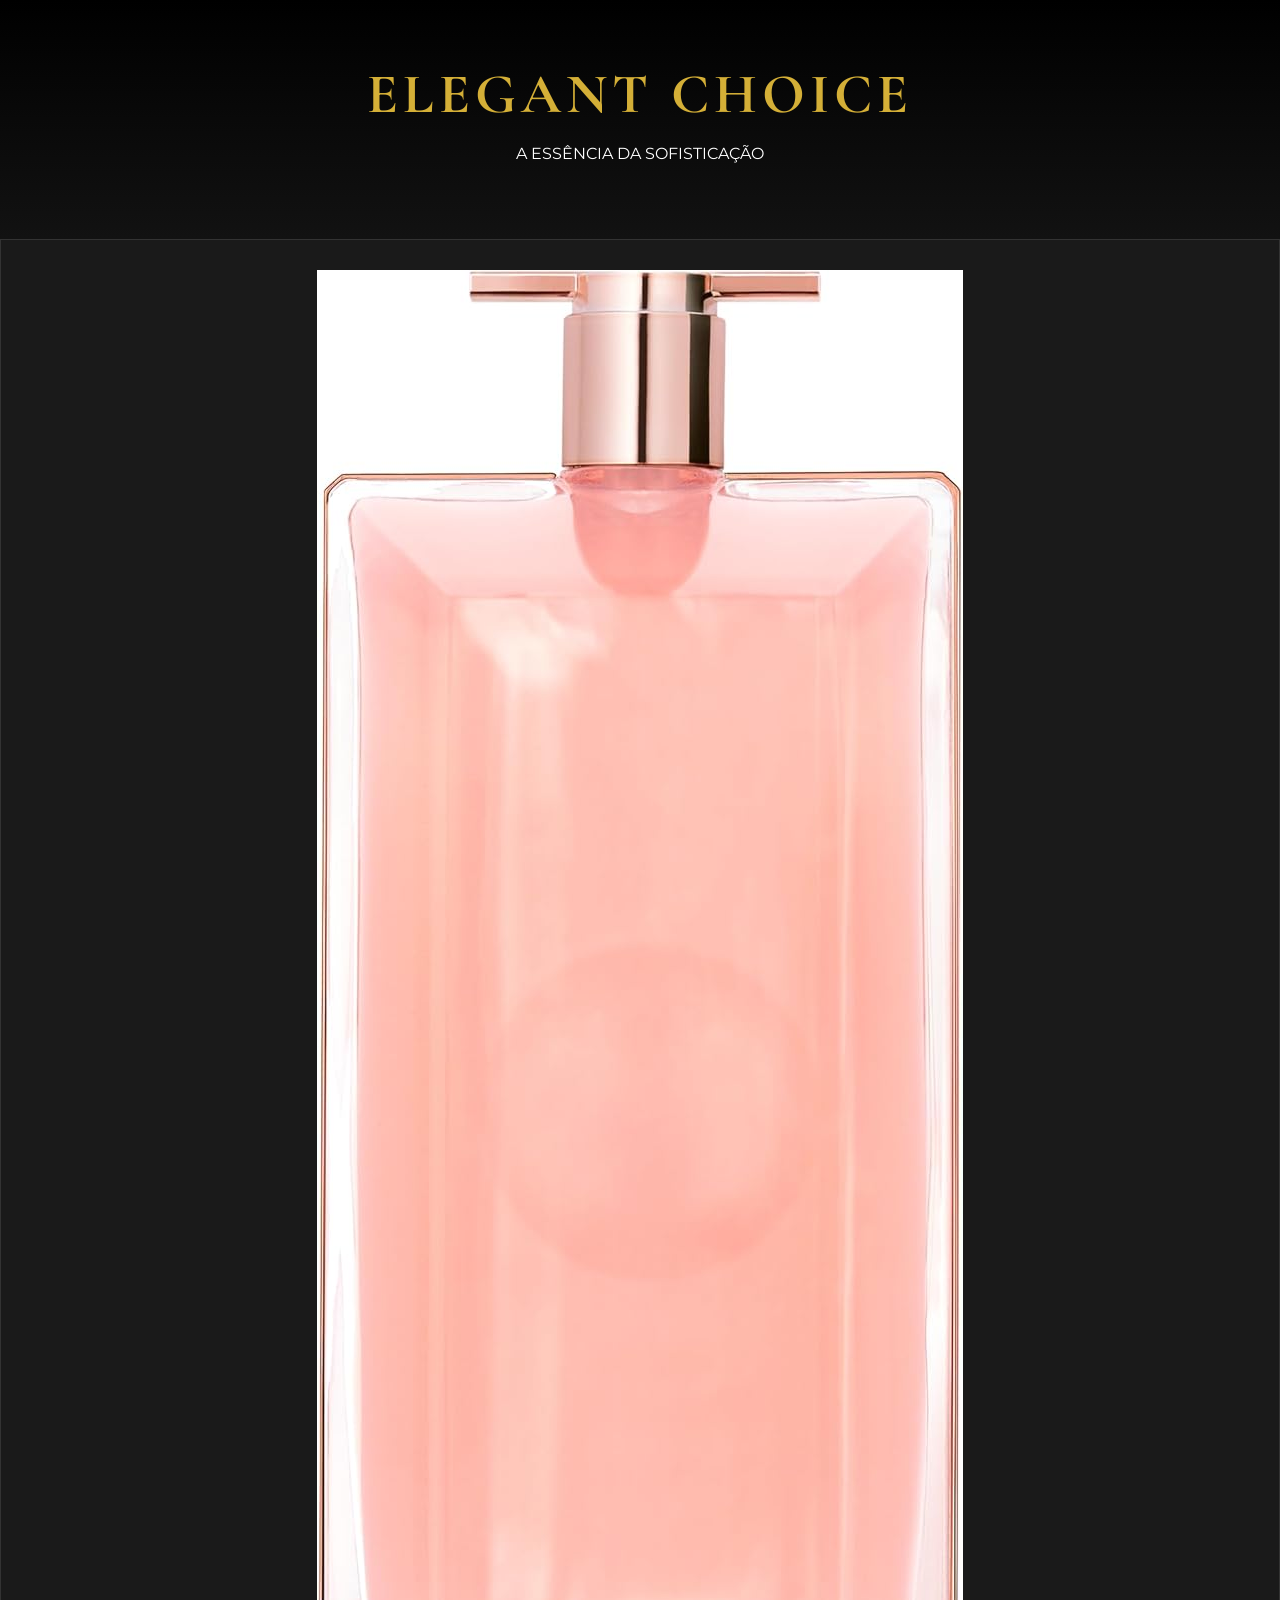
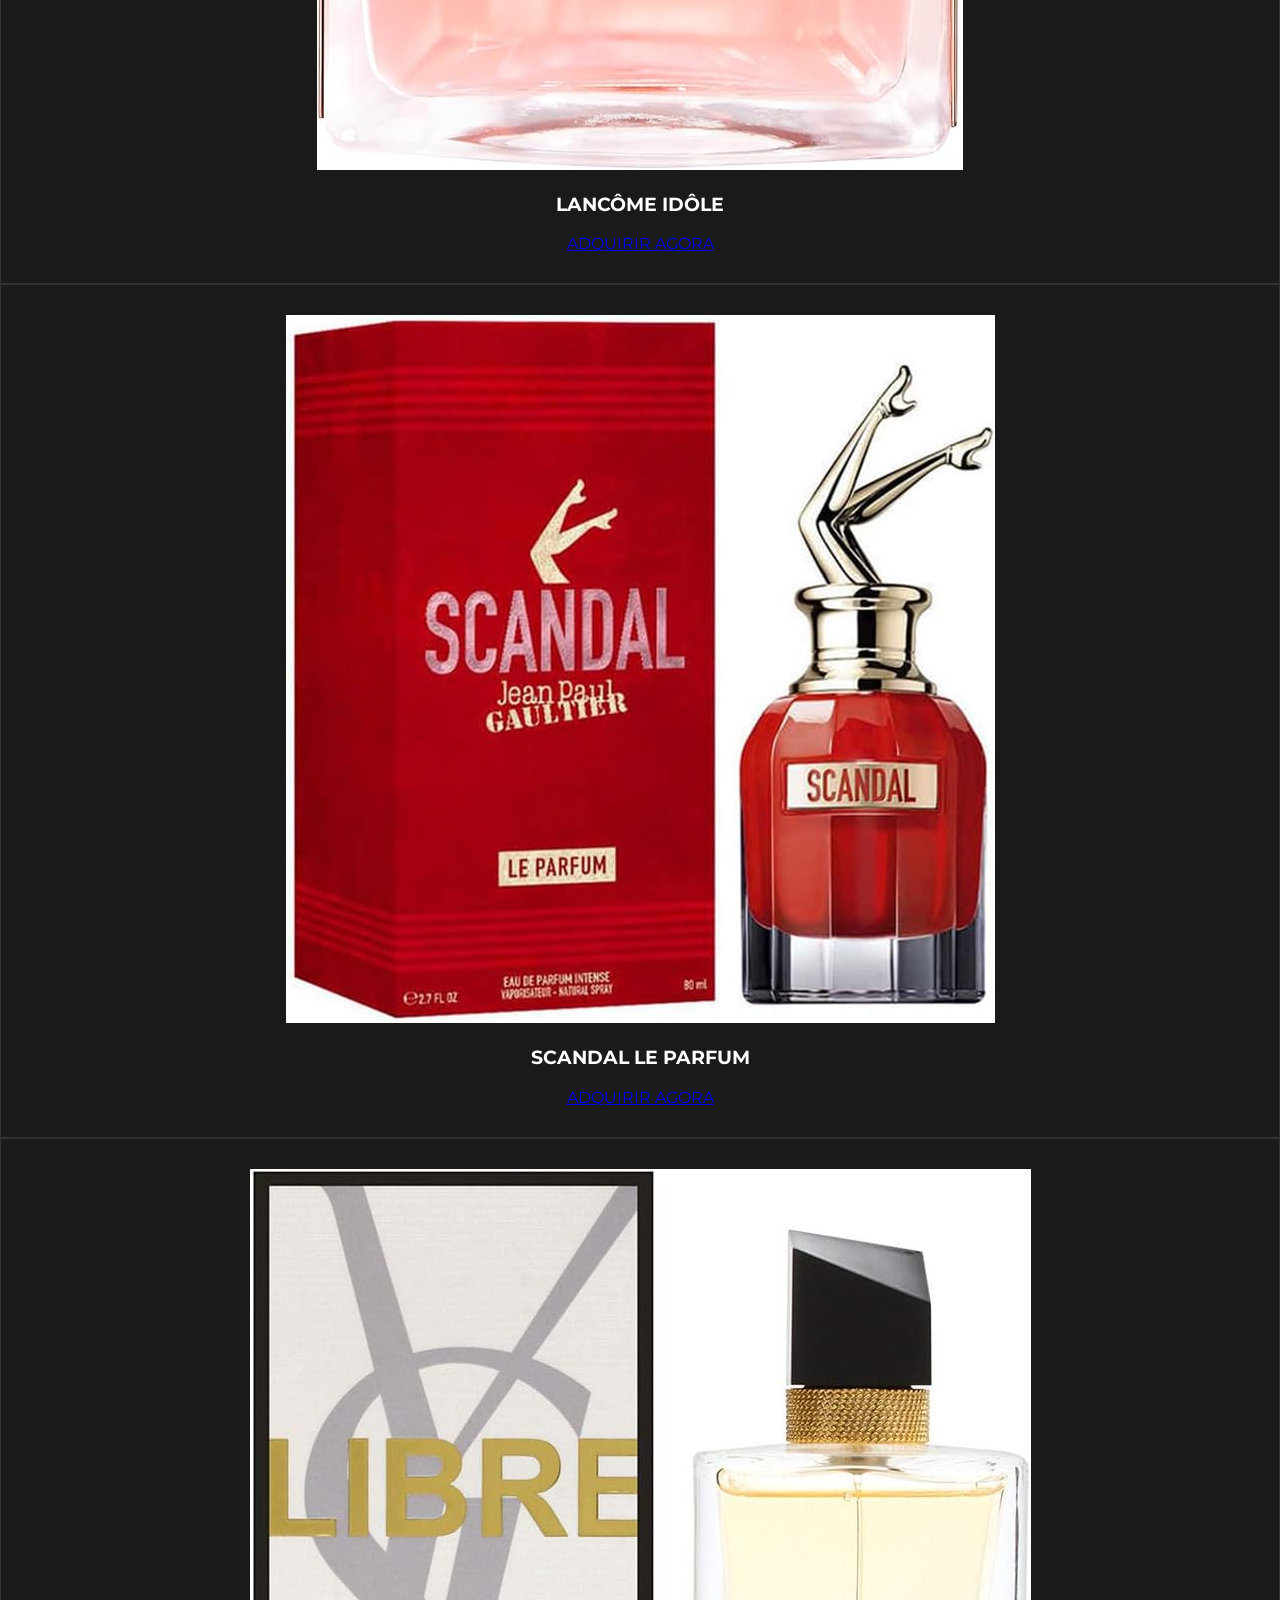
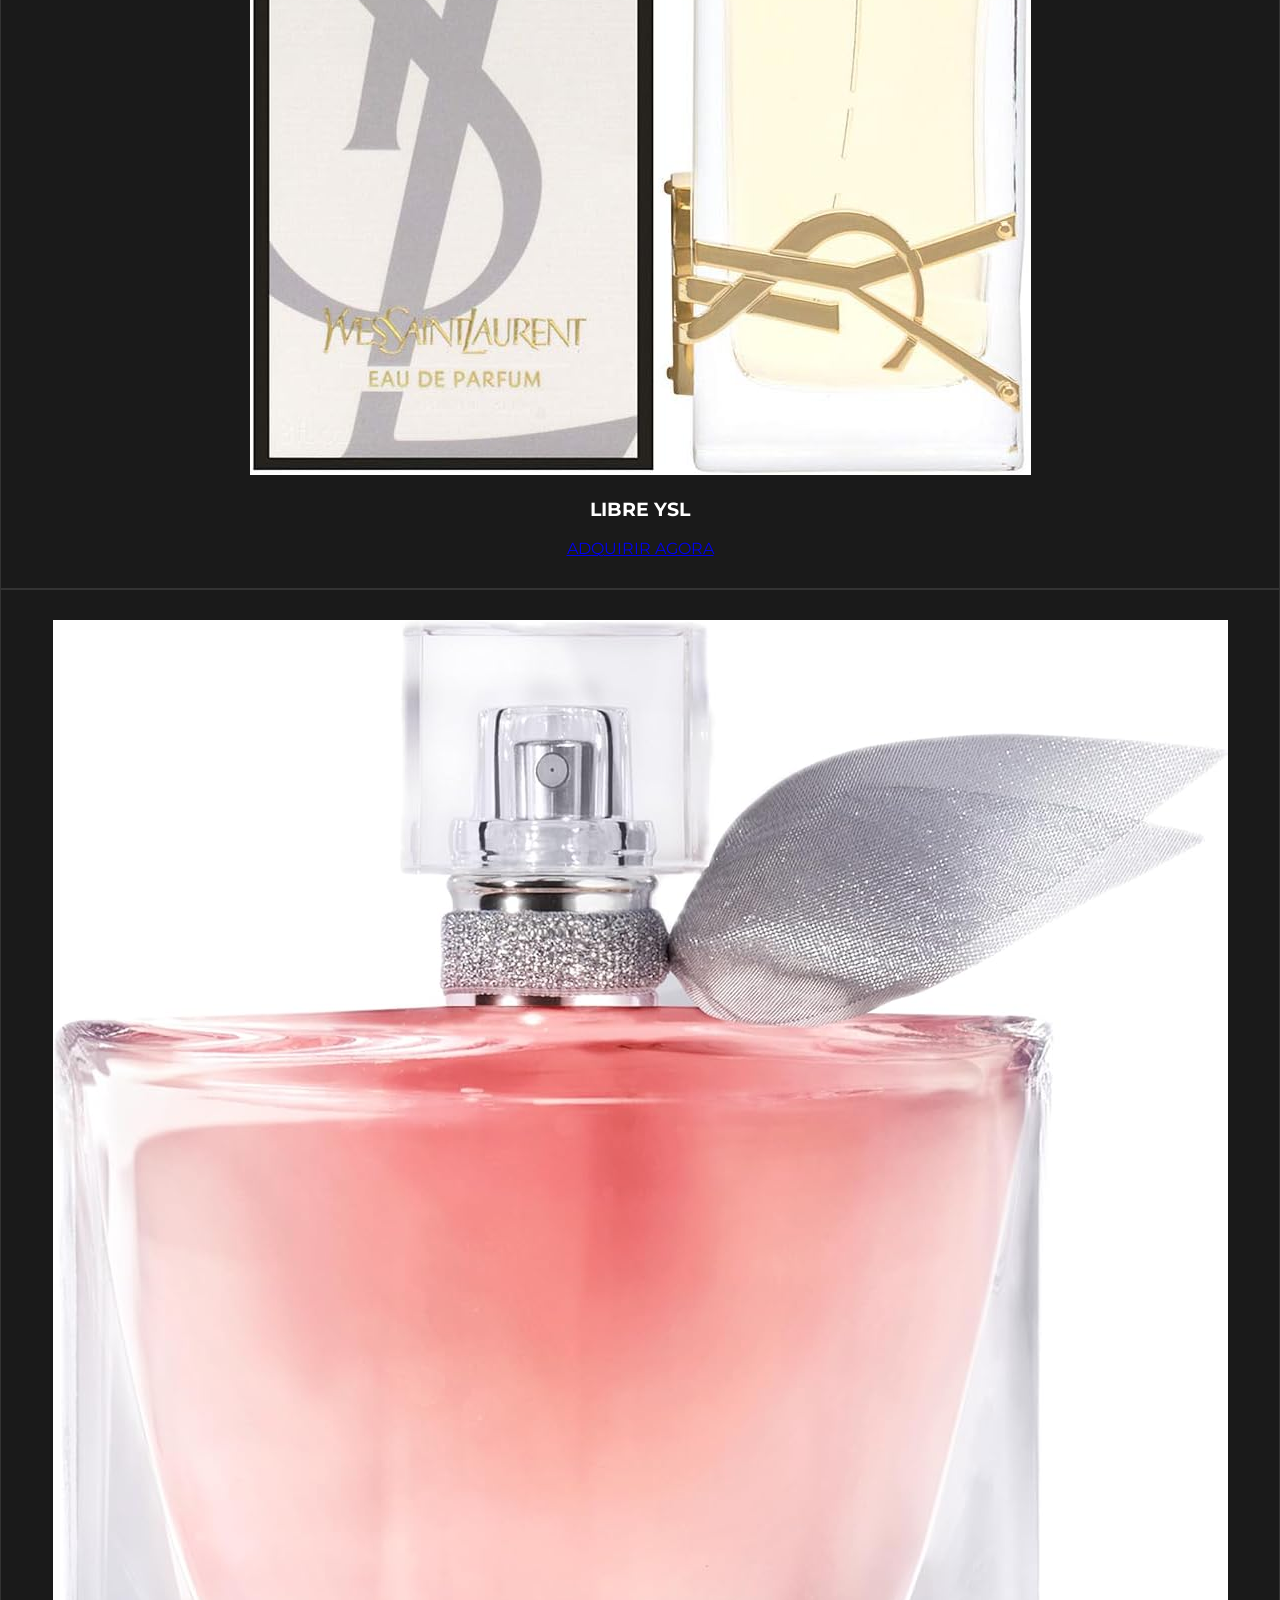
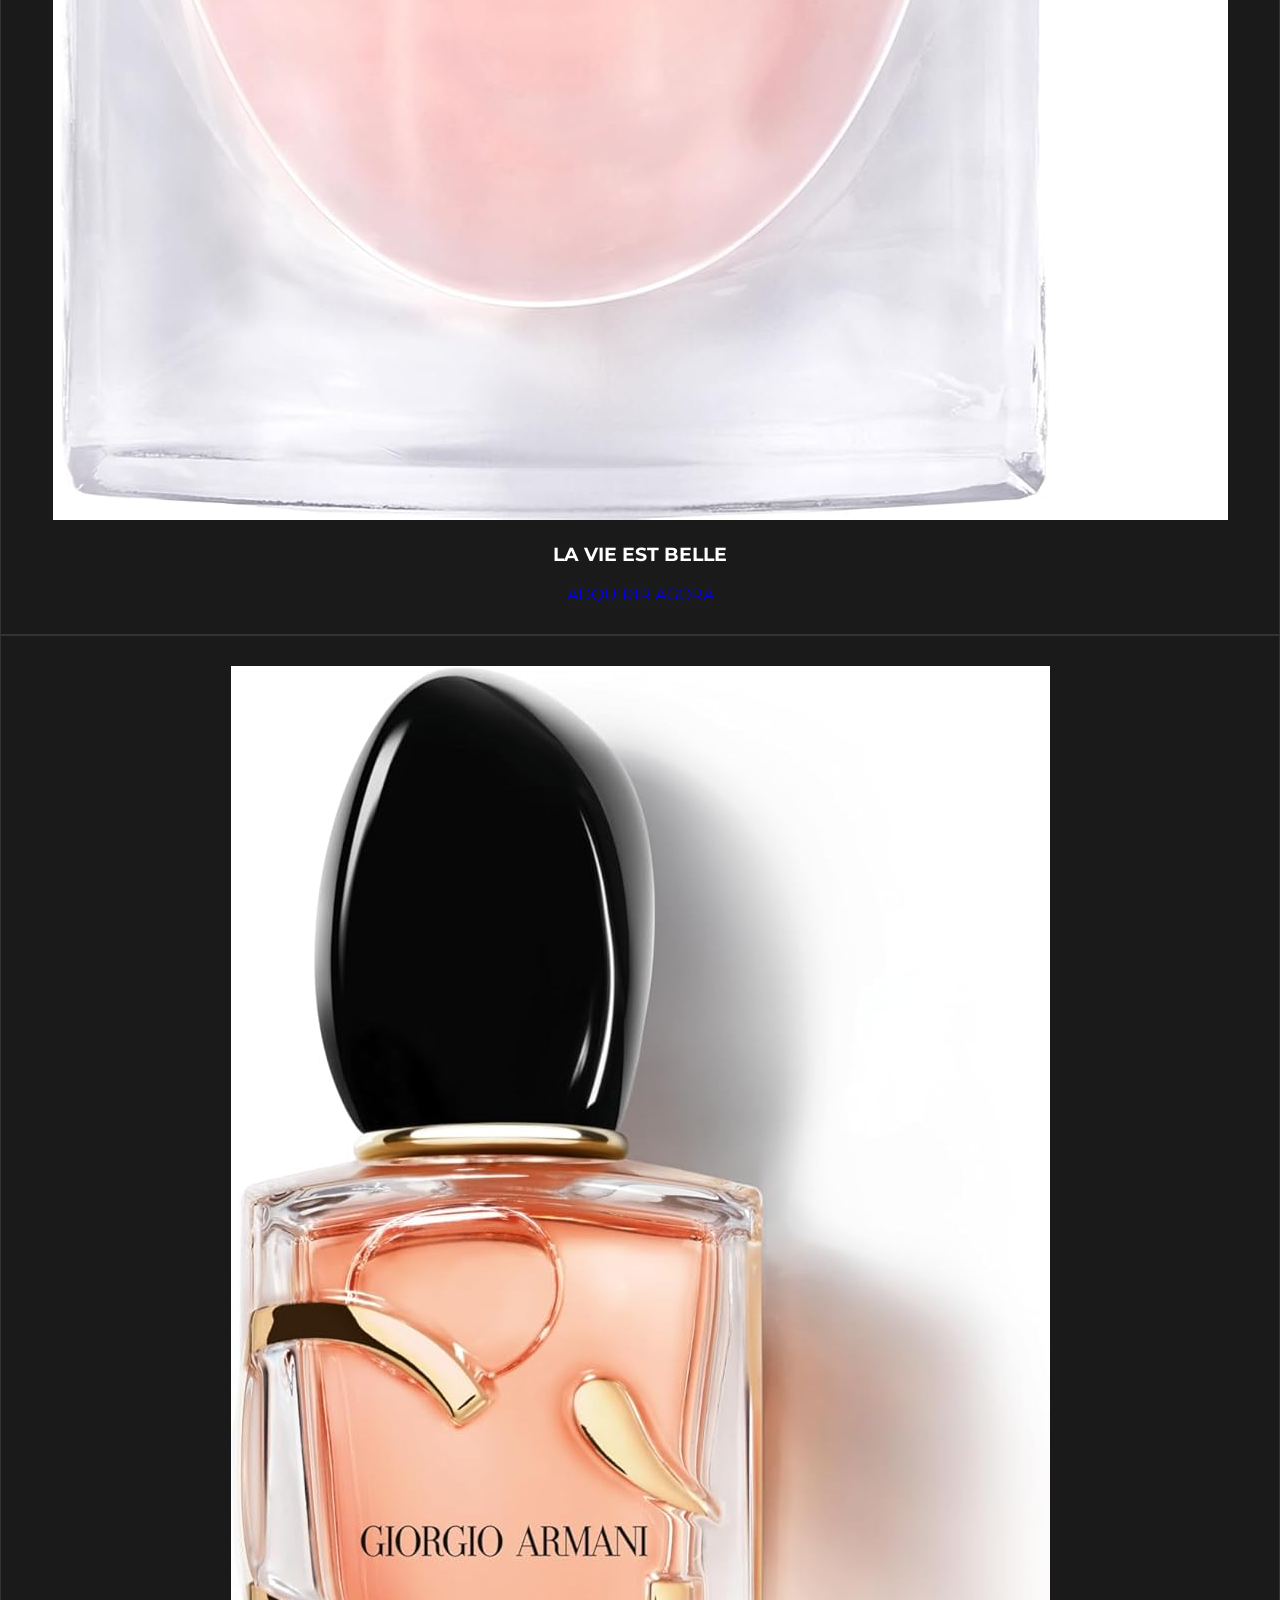
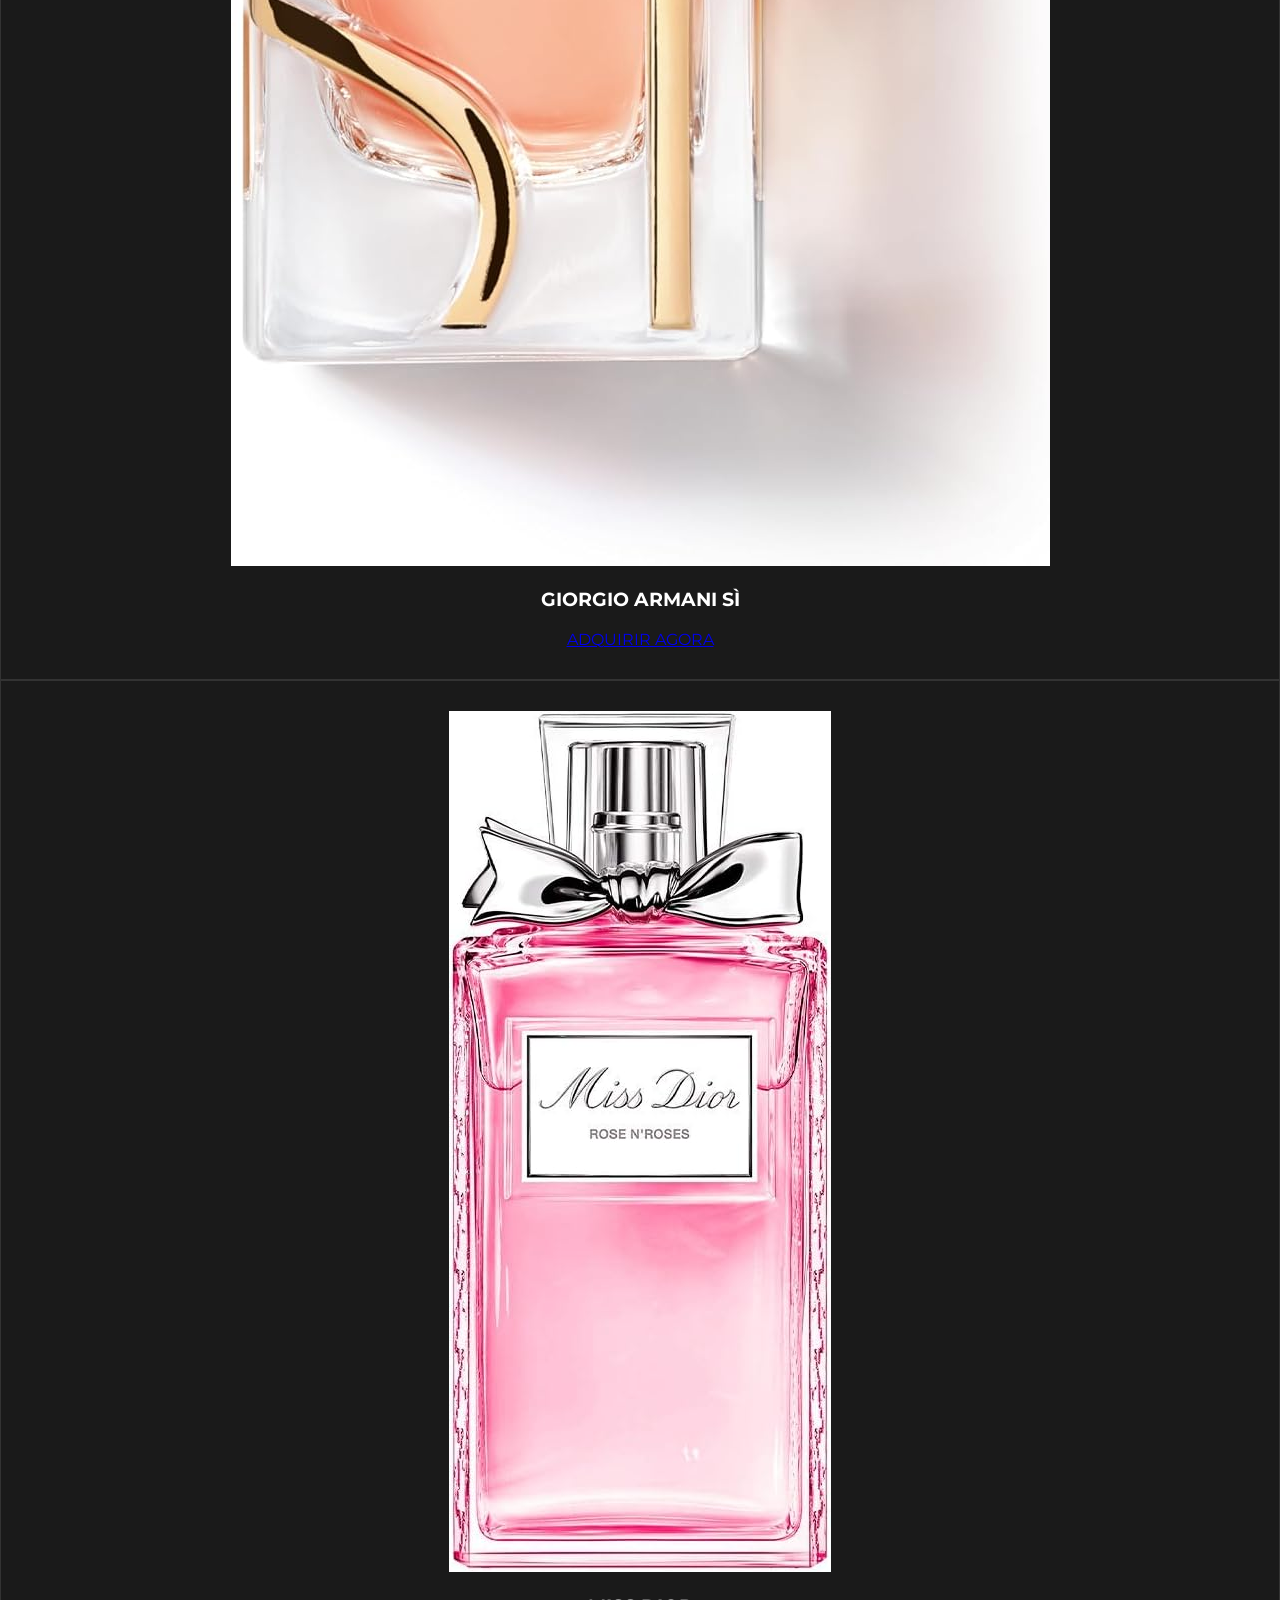
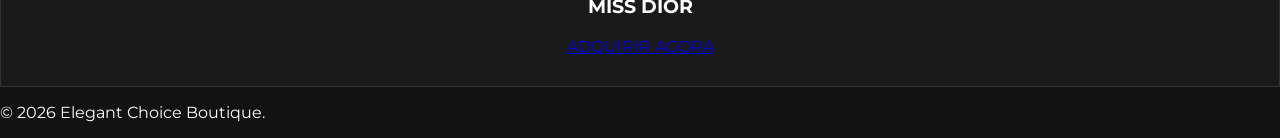
==== index.html @ afd1f3c9 "Remove product prices and update footer text" ====
<!DOCTYPE html>
<html lang="pt-br">
<head>
    <meta charset="UTF-8">
    <meta name="viewport" content="width=device-width, initial-scale=1.0">
    <title>Elegant Choice | Boutique Premium</title>
    <link rel="stylesheet" href="style.css">
    <link href="https://fonts.googleapis.com/css2?family=Cormorant+Garamond:wght@600;700&family=Montserrat:wght@300;500&display=swap" rel="stylesheet">
</head>
<body>

    <header class="header">
        <h1>ELEGANT CHOICE</h1>
        <div class="gold-line"></div>
        <p class="subtitle">A ESSÊNCIA DA SOFISTICAÇÃO</p>
    </header>

    <main class="showcase">
        <div class="product-card">
            <img src="img/idole.png" alt="Lancôme Idôle">
            <h3>LANCÔME IDÔLE</h3>
            <a href="https://amzn.to/4aGzW7K" target="_blank" class="luxury-btn">ADQUIRIR AGORA</a>
        </div>

        <div class="product-card">
            <img src="img/scandal.png" alt="Scandal">
            <h3>SCANDAL LE PARFUM</h3>
            <a href="https://amzn.to/4r0dNGf" target="_blank" class="luxury-btn">ADQUIRIR AGORA</a>
        </div>

        <div class="product-card">
            <img src="img/libre.jpg" alt="Libre YSL">
            <h3>LIBRE YSL</h3>
            <a href="https://amzn.to/3OFB17f" target="_blank" class="luxury-btn">ADQUIRIR AGORA</a>
        </div>

        <div class="product-card">
            <img src="img/la-vie.png" alt="La Vie Est Belle">
            <h3>LA VIE EST BELLE</h3>
            <a href="https://amzn.to/44fGv6W" target="_blank" class="luxury-btn">ADQUIRIR AGORA</a>
        </div>

        <div class="product-card">
            <img src="img/si-intense.png" alt="Si Intense">
            <h3>GIORGIO ARMANI SÌ</h3>
            <a href="https://amzn.to/3UEPqC9" target="_blank" class="luxury-btn">ADQUIRIR AGORA</a>
        </div>

        <div class="product-card">
            <img src="img/miss-dior.png" alt="Miss Dior">
            <h3>MISS DIOR</h3>
            <a href="https://amzn.to/3W9I6fA" target="_blank" class="luxury-btn">ADQUIRIR AGORA</a>
        </div>
    </main>

    <footer class="footer">
        <p>&copy; 2026 Elegant Choice Boutique.</p>
    </footer>

</body>
</html>
---- style.css ----
:root {
    --gold: #D4AF37;
    --black-matte: #121212;
    --dark-gray: #1a1a1a;
}

body {
    background-color: var(--black-matte);
    color: white;
    font-family: 'Montserrat', sans-serif;
    margin: 0;
}

.header {
    text-align: center;
    padding: 60px 20px;
    background: linear-gradient(to bottom, #000, var(--black-matte));
}

h1 {
    font-family: 'Cormorant Garamond', serif;
    font-size: 3.5rem;
    color: var(--gold);
    letter-spacing: 5px;
    margin: 0;
}

.divider-line {
    width: 100px;
    height: 2px;
    background-color: var(--gold);
    margin: 20px auto;
}

.grid-container {
    display: grid;
    grid-template-columns: repeat(auto-fit, minmax(300px, 1fr));
    gap: 30px;
    padding: 40px;
    max-width: 1200px;
    margin: auto;
}

.product-card {
    background-color: var(--dark-gray);
    border: 1px solid #333;
    padding: 30px;
    text-align: center;
    transition: transform 0.3s;
}

.product-card:hover {
    border-color: var(--gold);
    transform: translateY(-10px);
}

.product-image {
    max-width: 200px;
    height: auto;
    margin-bottom: 20px;
}

.btn-luxury {
    display: inline-block;
    padding: 12px 30px;
    border: 1px solid var(--gold);
    color: var(--gold);
    text-decoration: none;
    font-weight: bold;
    margin-top: 20px;
}

.btn-luxury:hover {
    background-color: var(--gold);
    color: black;
}
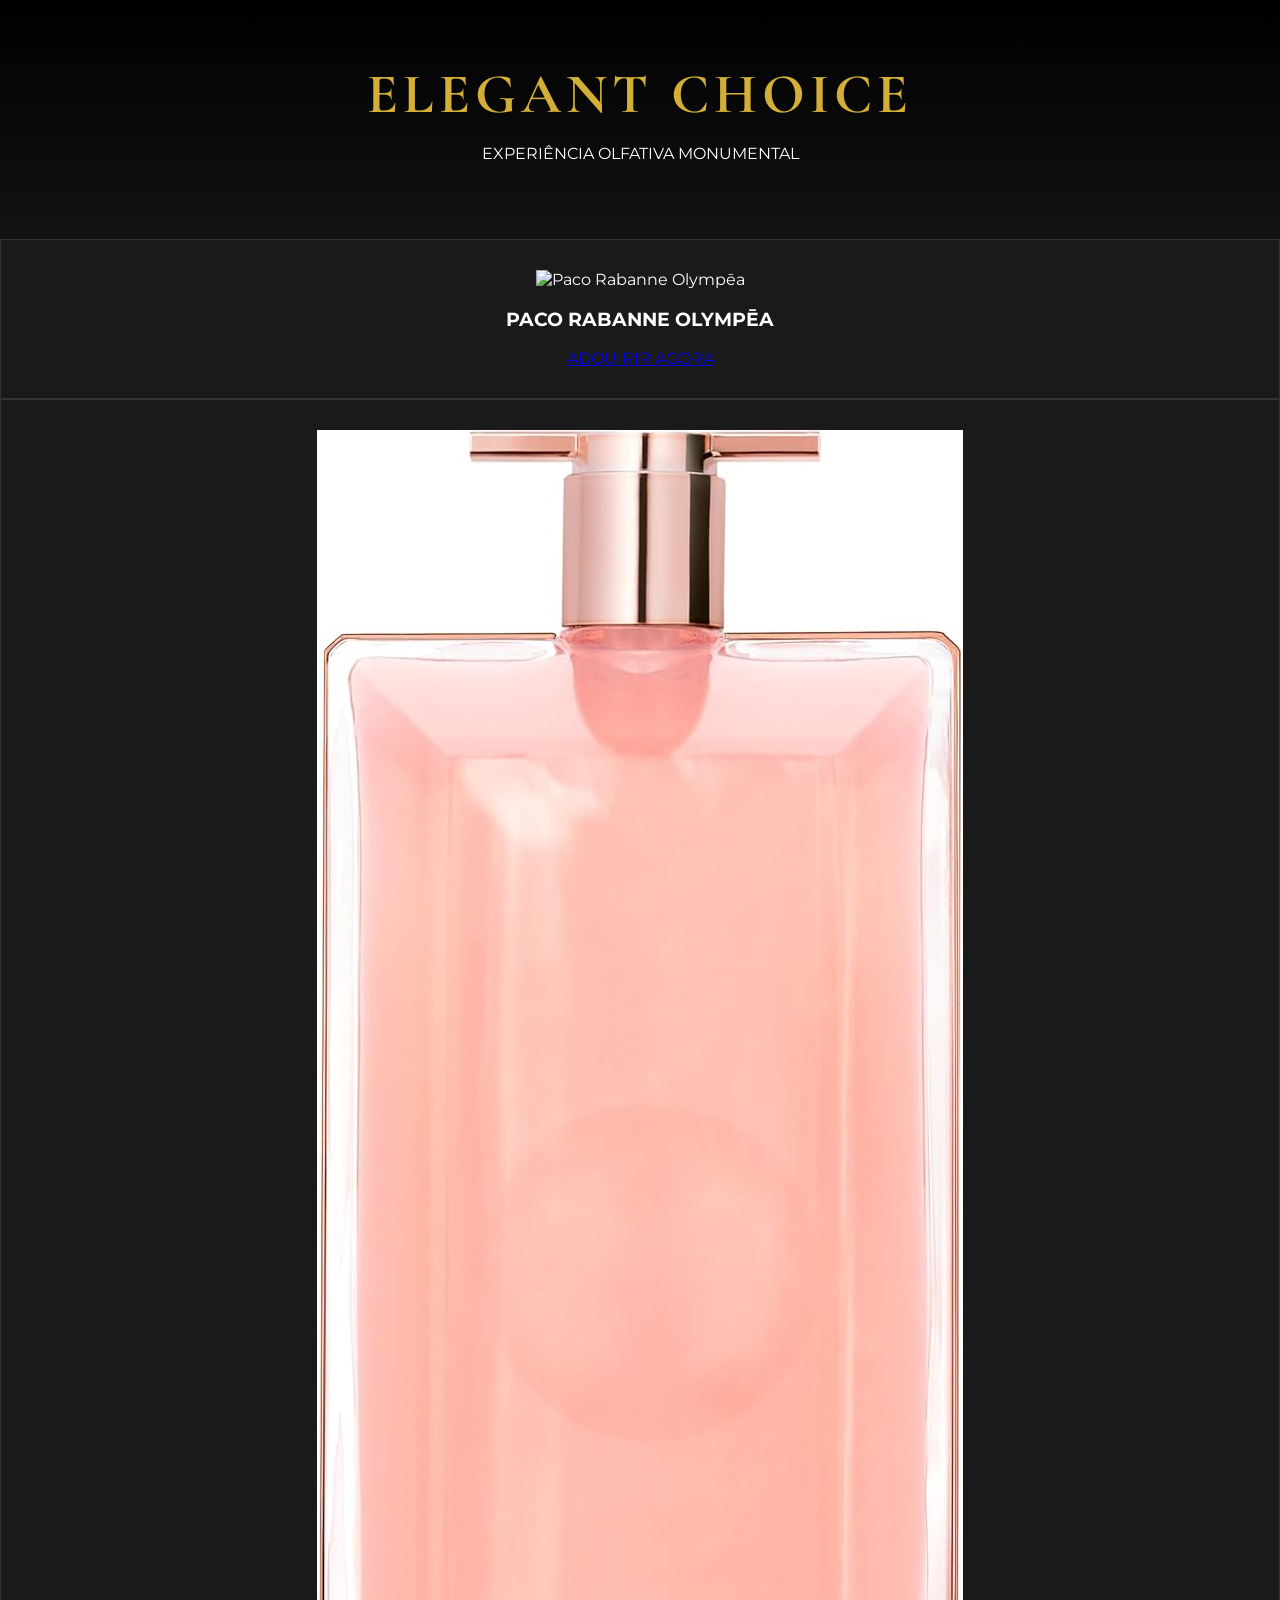
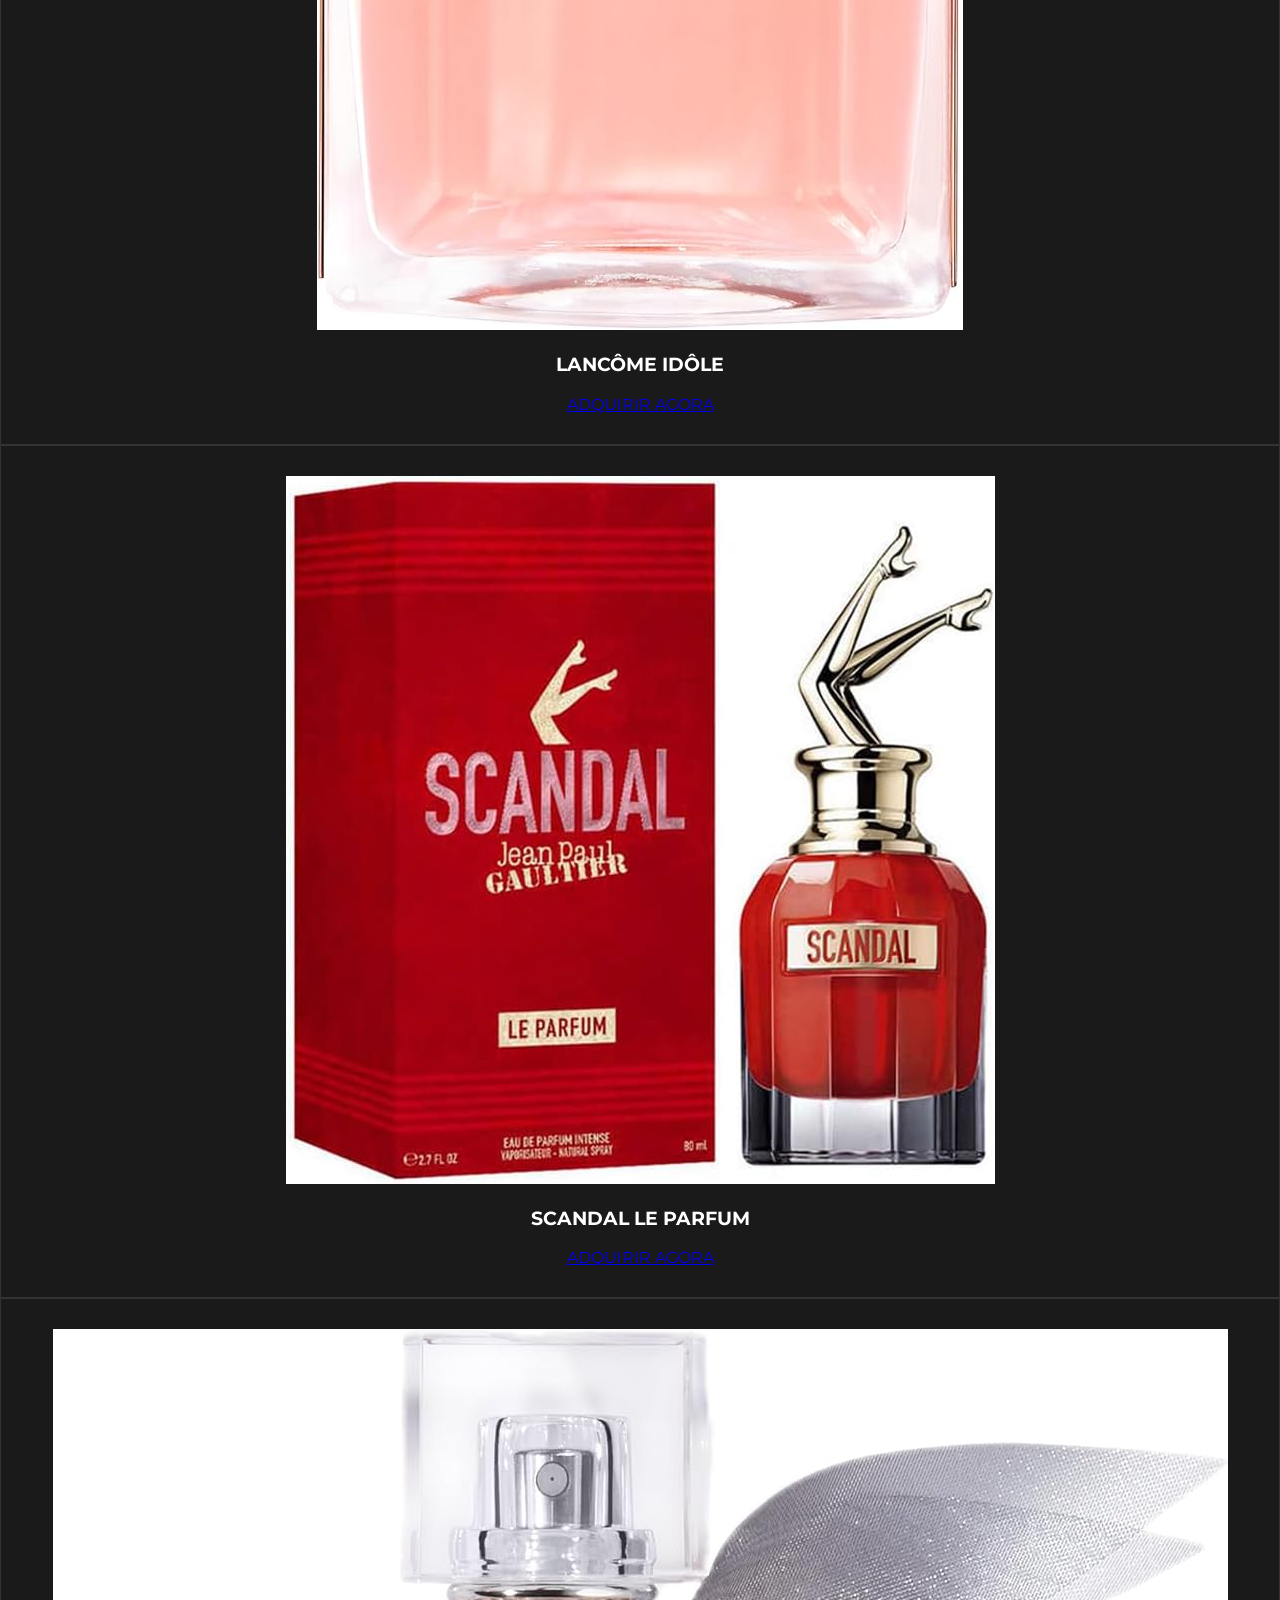
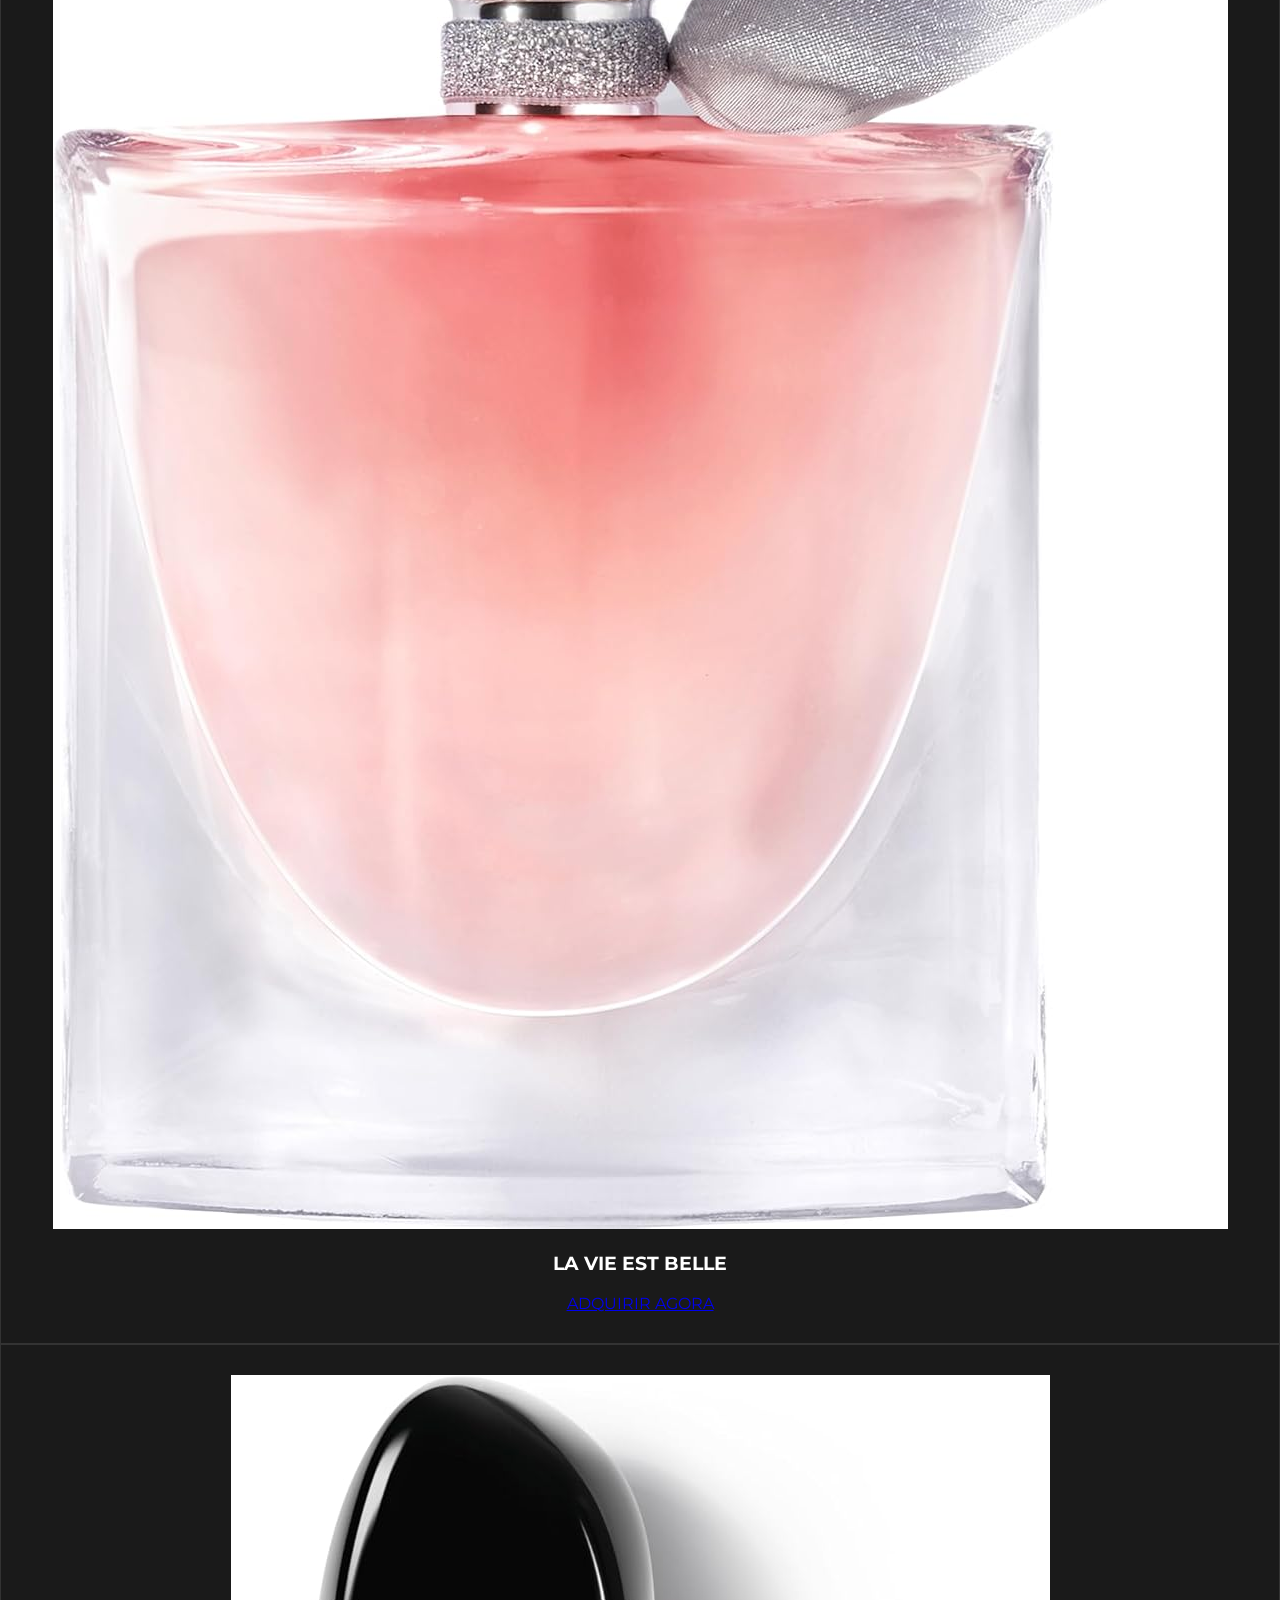
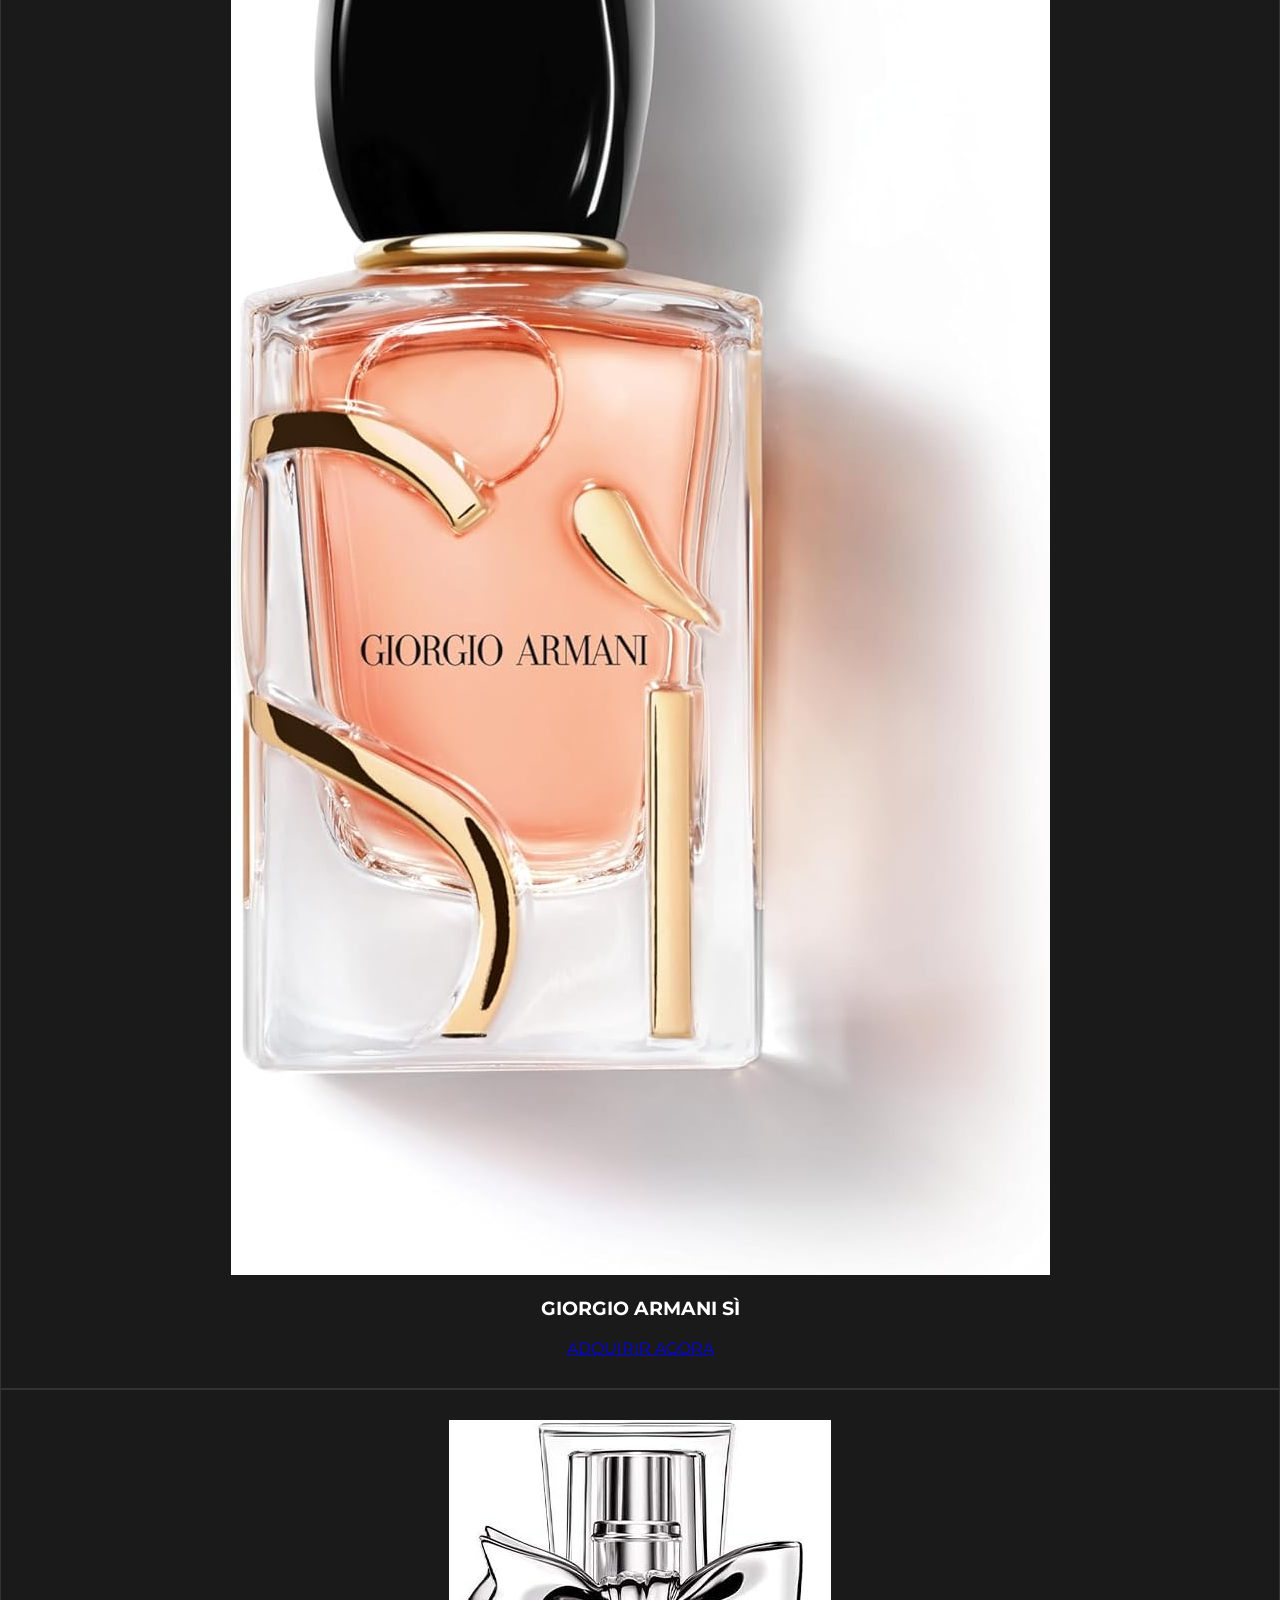
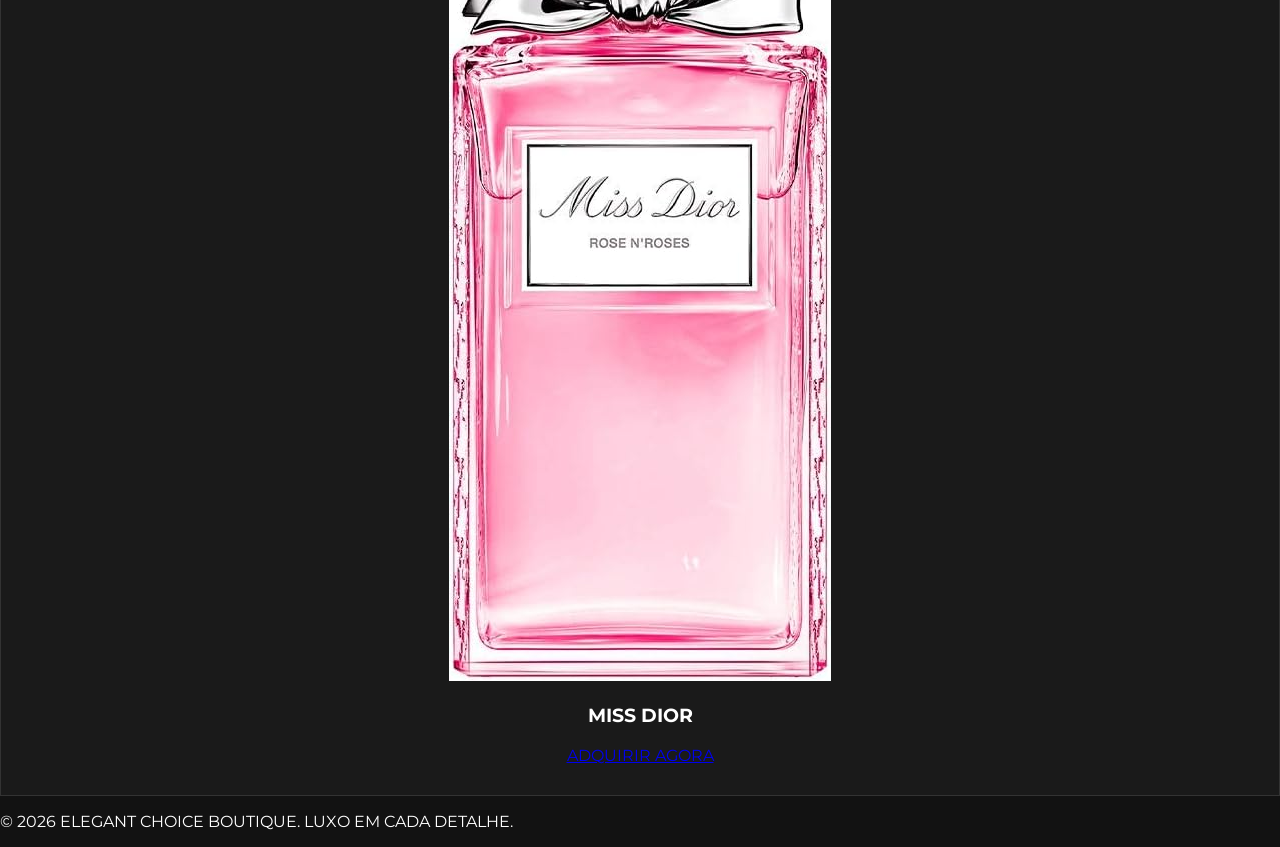
==== commit 3edb3c7d: "Update text and font link in index.html" ====
--- a/index.html
+++ b/index.html
@@ -5,56 +5,56 @@
     <meta name="viewport" content="width=device-width, initial-scale=1.0">
     <title>Elegant Choice | Boutique Premium</title>
     <link rel="stylesheet" href="style.css">
-    <link href="https://fonts.googleapis.com/css2?family=Cormorant+Garamond:wght@600;700&family=Montserrat:wght@300;500&display=swap" rel="stylesheet">
+    <link href="https://fonts.googleapis.com/css2?family=Cormorant+Garamond:wght@600;700&family=Montserrat:wght@300;500;700&display=swap" rel="stylesheet">
 </head>
 <body>
 
     <header class="header">
         <h1>ELEGANT CHOICE</h1>
         <div class="gold-line"></div>
-        <p class="subtitle">A ESSÊNCIA DA SOFISTICAÇÃO</p>
+        <p class="subtitle">EXPERIÊNCIA OLFATIVA MONUMENTAL</p>
     </header>
 
     <main class="showcase">
         <div class="product-card">
+            <img src="img/olympea.png" alt="Paco Rabanne Olympēa">
+            <h3>PACO RABANNE OLYMPĒA</h3>
+            <a href="https://amzn.to/46x2M87" target="_blank" class="luxury-btn">ADQUIRIR AGORA</a>
+        </div>
+
+        <div class="product-card">
             <img src="img/idole.png" alt="Lancôme Idôle">
             <h3>LANCÔME IDÔLE</h3>
-            <a href="https://amzn.to/4aGzW7K" target="_blank" class="luxury-btn">ADQUIRIR AGORA</a>
+            <a href="https://www.amazon.com.br/dp/B07V2B29N8" target="_blank" class="luxury-btn">ADQUIRIR AGORA</a>
         </div>
 
         <div class="product-card">
             <img src="img/scandal.png" alt="Scandal">
             <h3>SCANDAL LE PARFUM</h3>
-            <a href="https://amzn.to/4r0dNGf" target="_blank" class="luxury-btn">ADQUIRIR AGORA</a>
-        </div>
-
-        <div class="product-card">
-            <img src="img/libre.jpg" alt="Libre YSL">
-            <h3>LIBRE YSL</h3>
-            <a href="https://amzn.to/3OFB17f" target="_blank" class="luxury-btn">ADQUIRIR AGORA</a>
+            <a href="https://www.amazon.com.br/dp/B09C5R8F3H" target="_blank" class="luxury-btn">ADQUIRIR AGORA</a>
         </div>
 
         <div class="product-card">
             <img src="img/la-vie.png" alt="La Vie Est Belle">
             <h3>LA VIE EST BELLE</h3>
-            <a href="https://amzn.to/44fGv6W" target="_blank" class="luxury-btn">ADQUIRIR AGORA</a>
+            <a href="https://www.amazon.com.br/dp/B009L72I9U" target="_blank" class="luxury-btn">ADQUIRIR AGORA</a>
         </div>
 
         <div class="product-card">
             <img src="img/si-intense.png" alt="Si Intense">
             <h3>GIORGIO ARMANI SÌ</h3>
-            <a href="https://amzn.to/3UEPqC9" target="_blank" class="luxury-btn">ADQUIRIR AGORA</a>
+            <a href="https://www.amazon.com.br/dp/B08VJCZ8V9" target="_blank" class="luxury-btn">ADQUIRIR AGORA</a>
         </div>
 
         <div class="product-card">
             <img src="img/miss-dior.png" alt="Miss Dior">
             <h3>MISS DIOR</h3>
-            <a href="https://amzn.to/3W9I6fA" target="_blank" class="luxury-btn">ADQUIRIR AGORA</a>
+            <a href="https://www.amazon.com.br/dp/B09C2M57Y9" target="_blank" class="luxury-btn">ADQUIRIR AGORA</a>
         </div>
     </main>
 
     <footer class="footer">
-        <p>&copy; 2026 Elegant Choice Boutique.</p>
+        <p>&copy; 2026 ELEGANT CHOICE BOUTIQUE. LUXO EM CADA DETALHE.</p>
     </footer>
 
 </body>
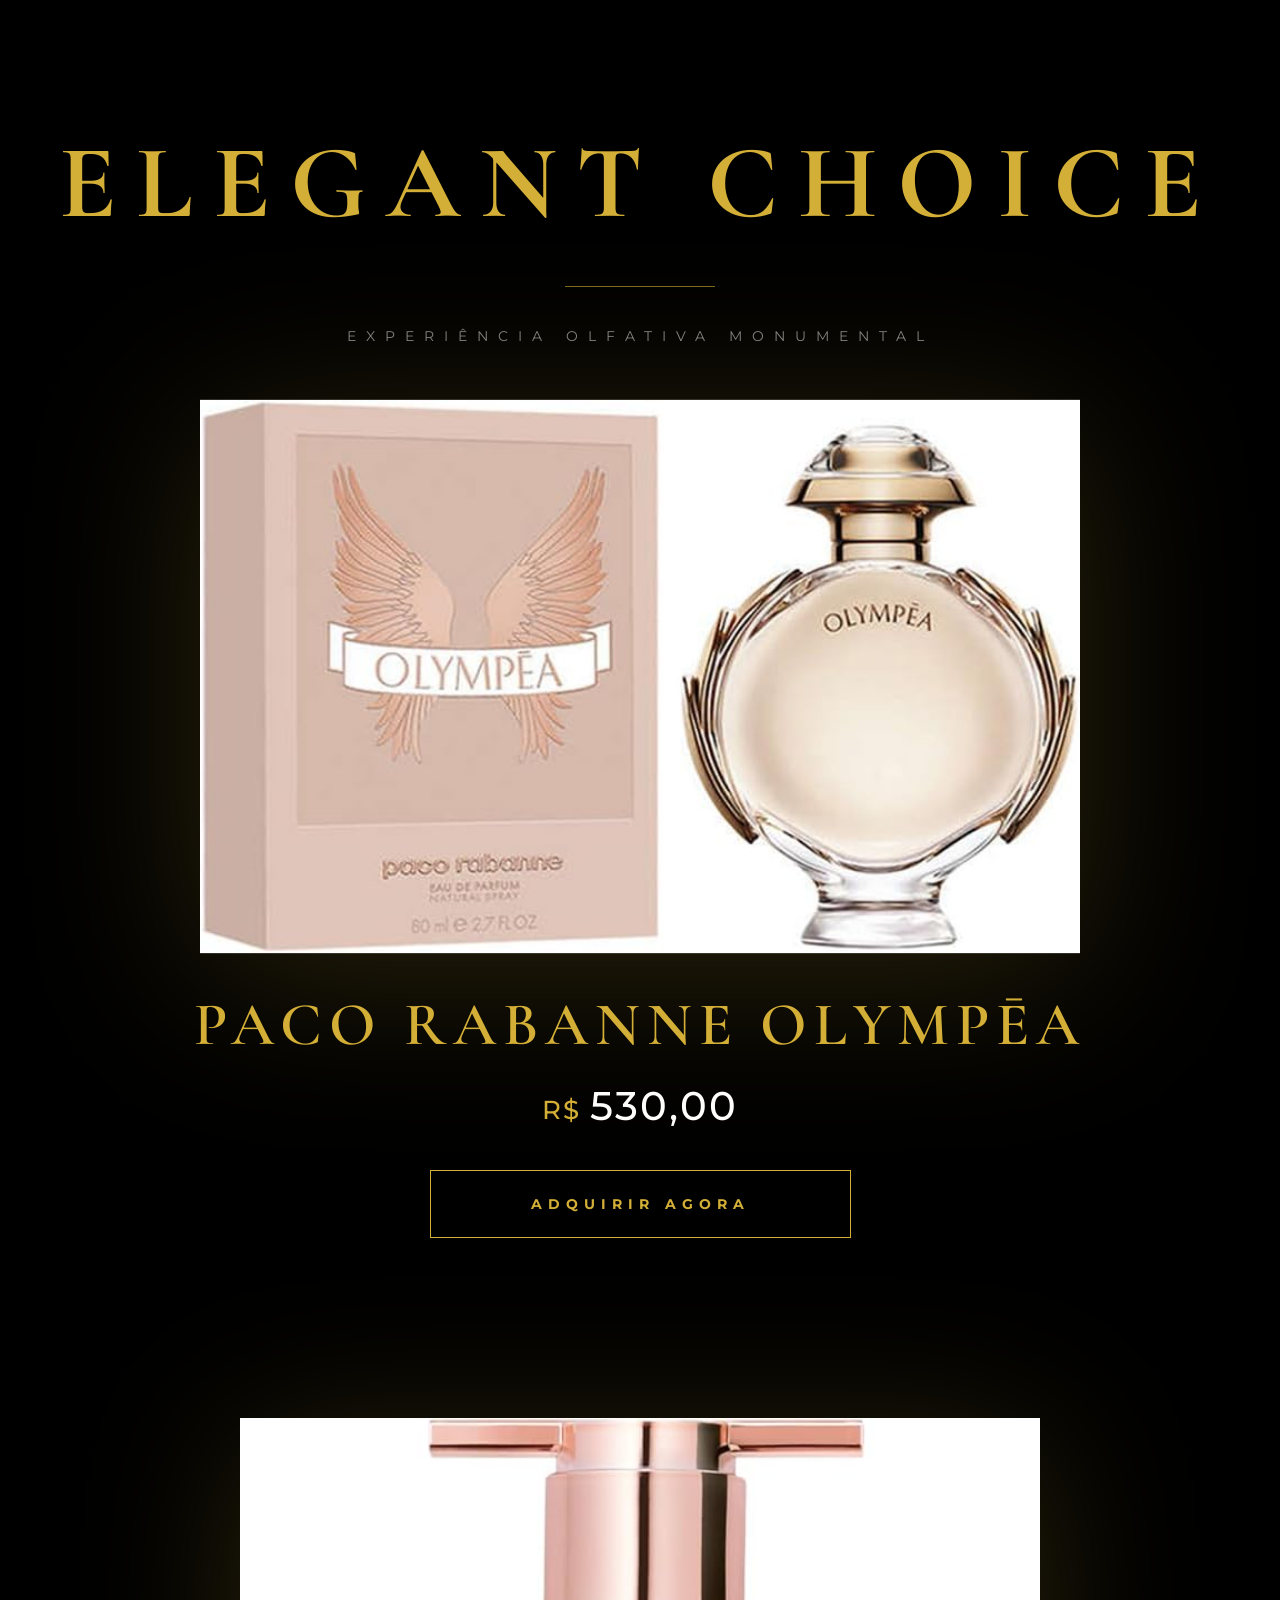
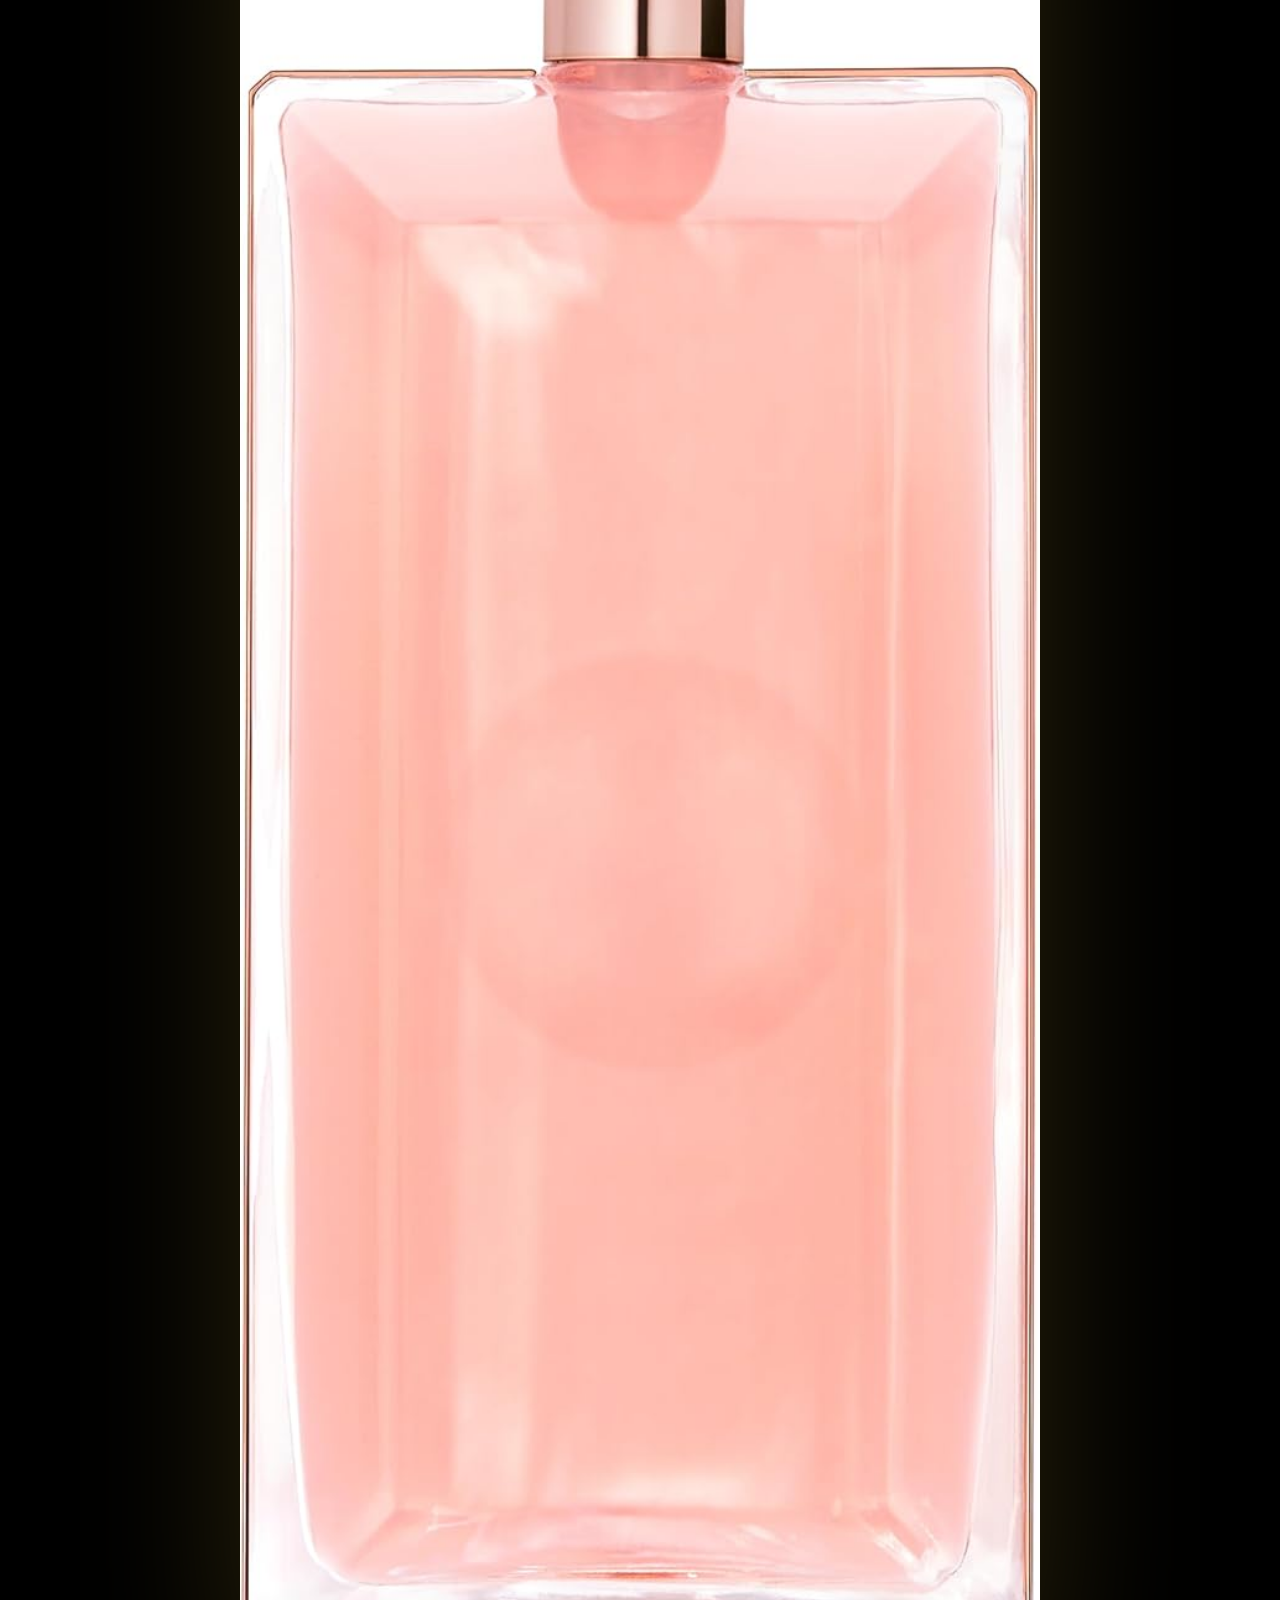
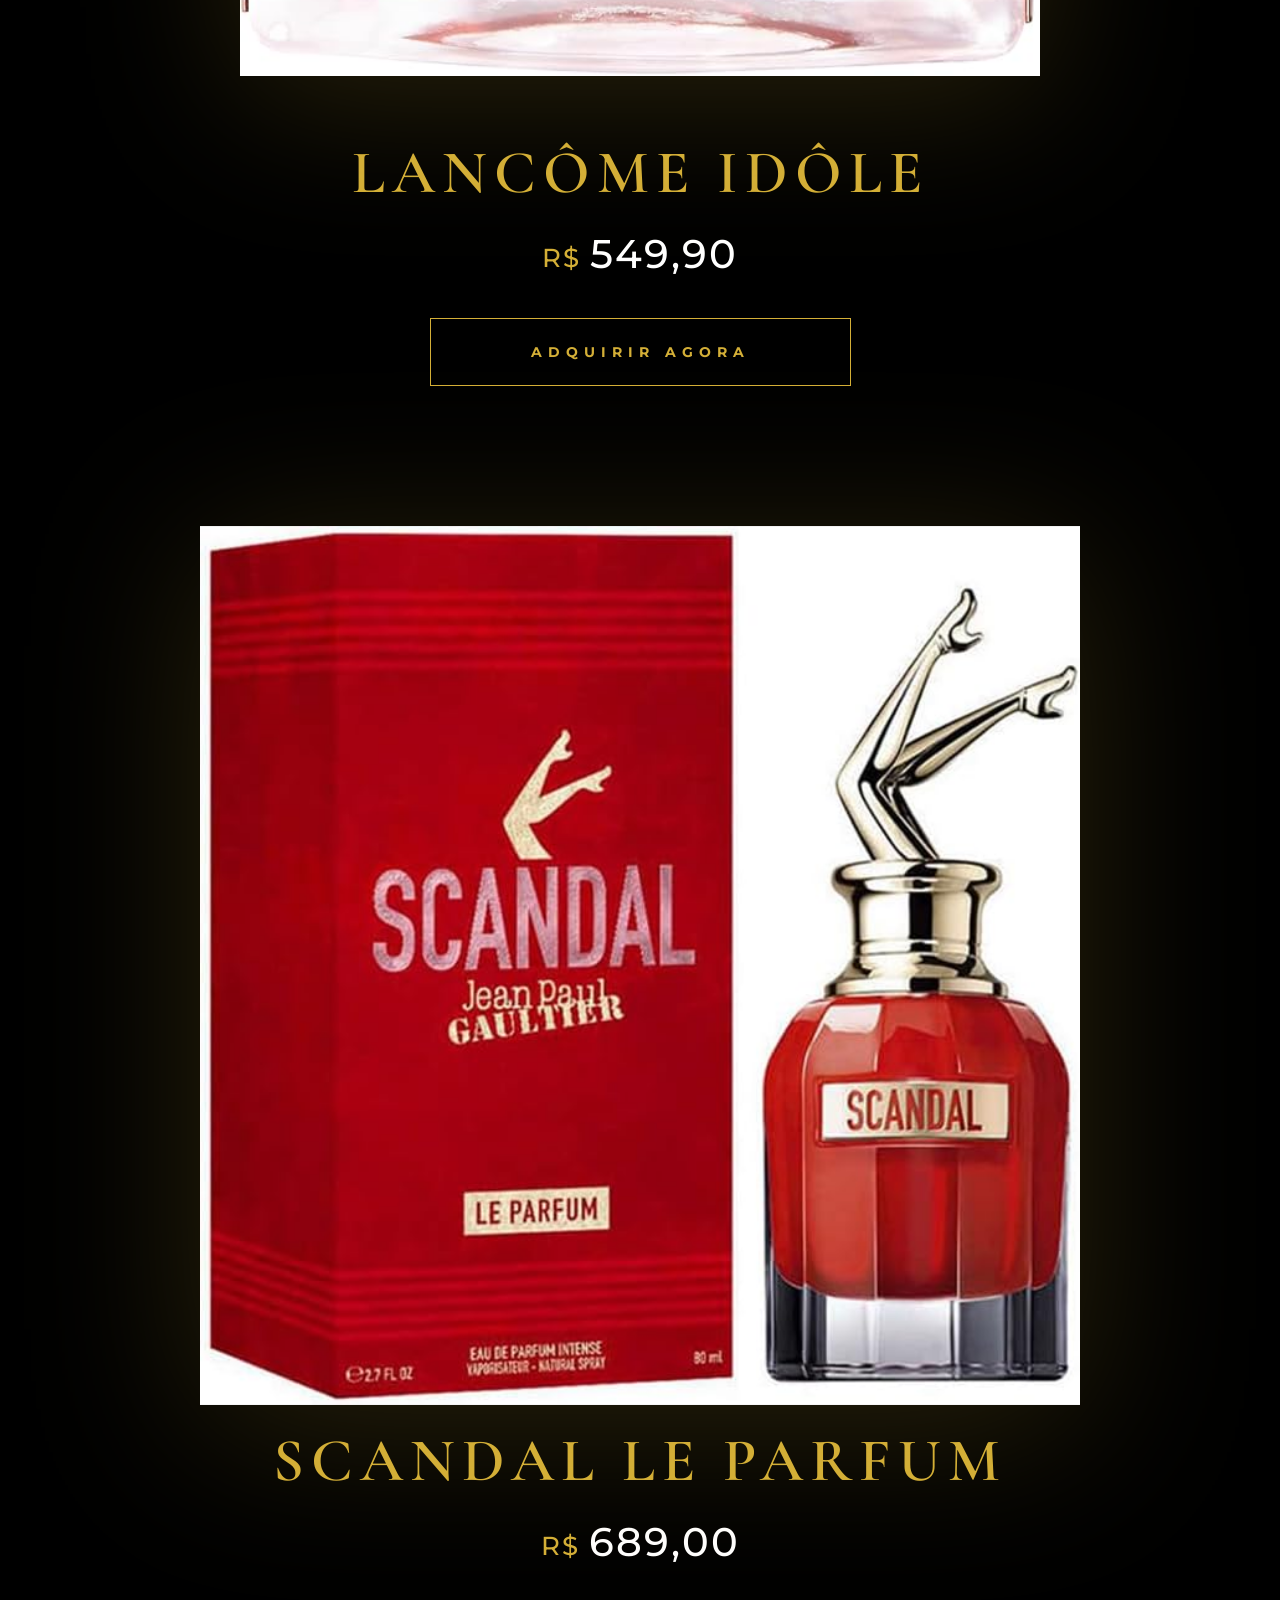
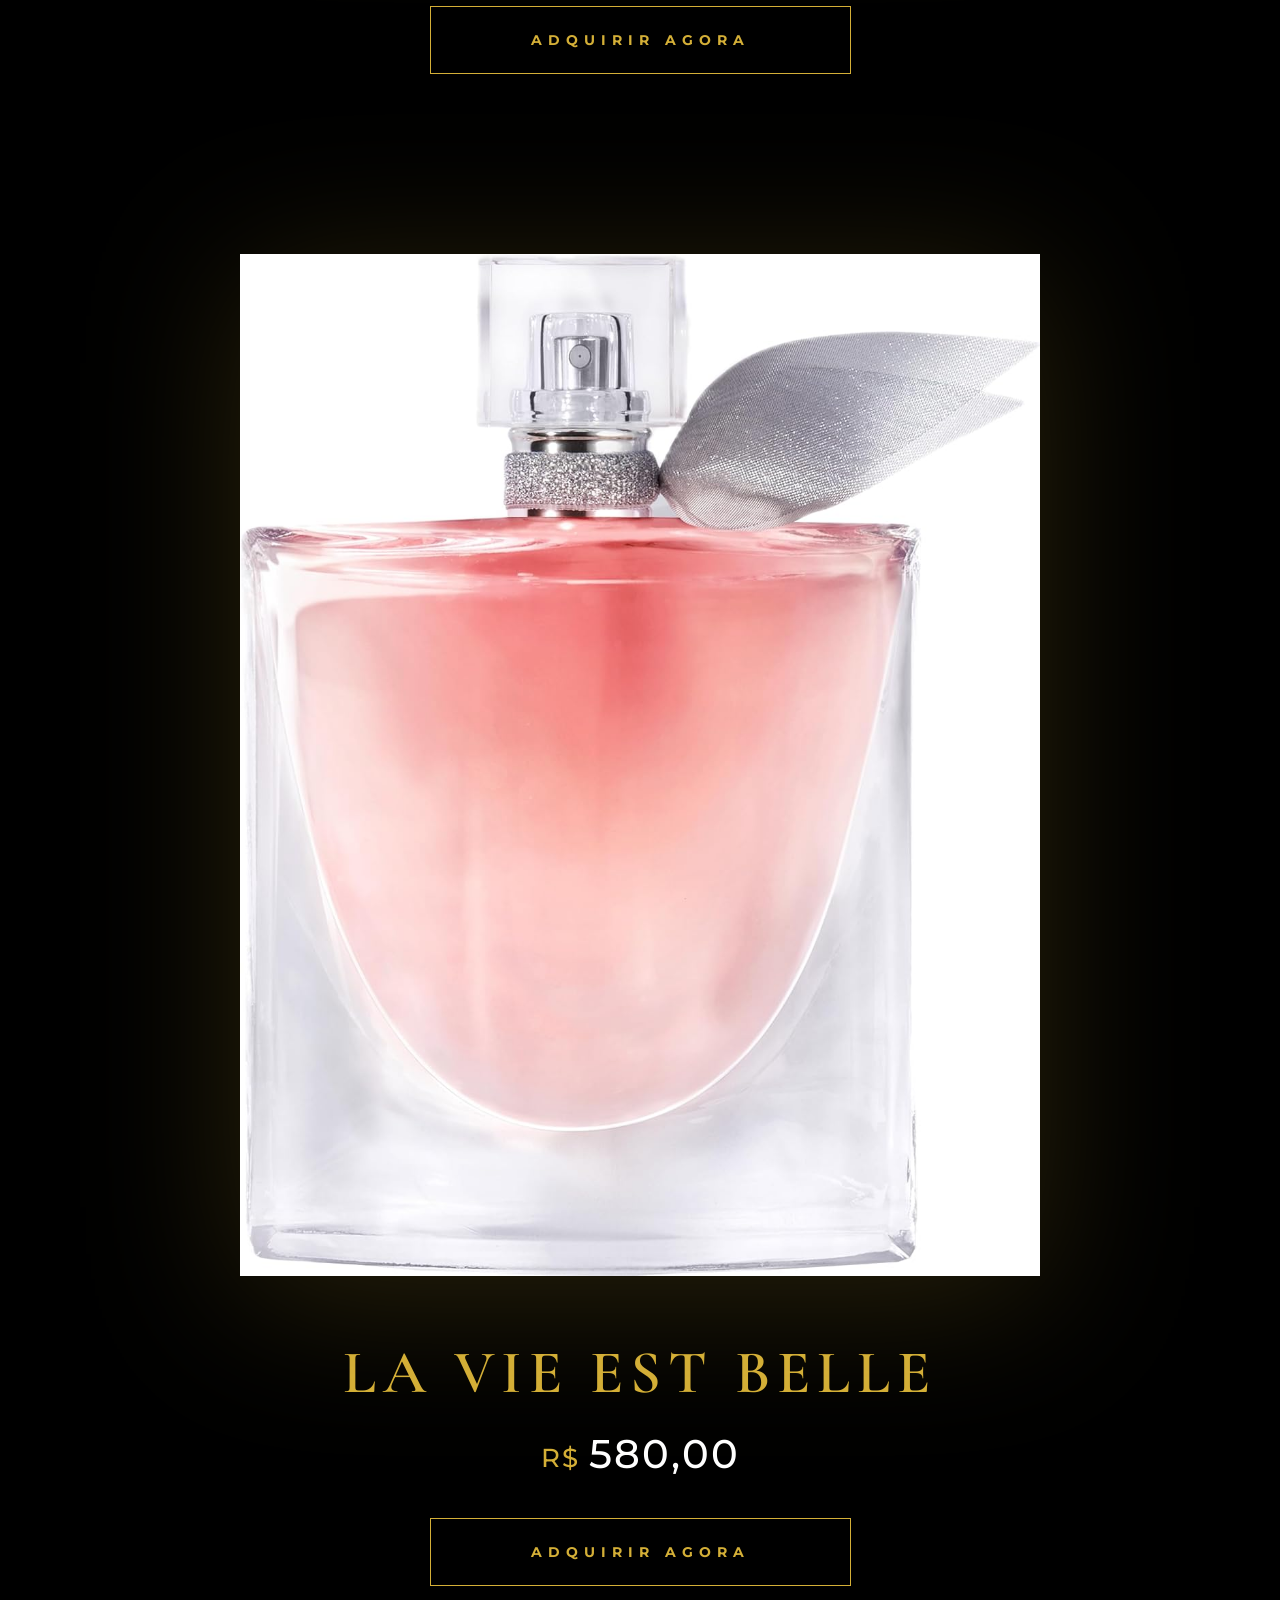
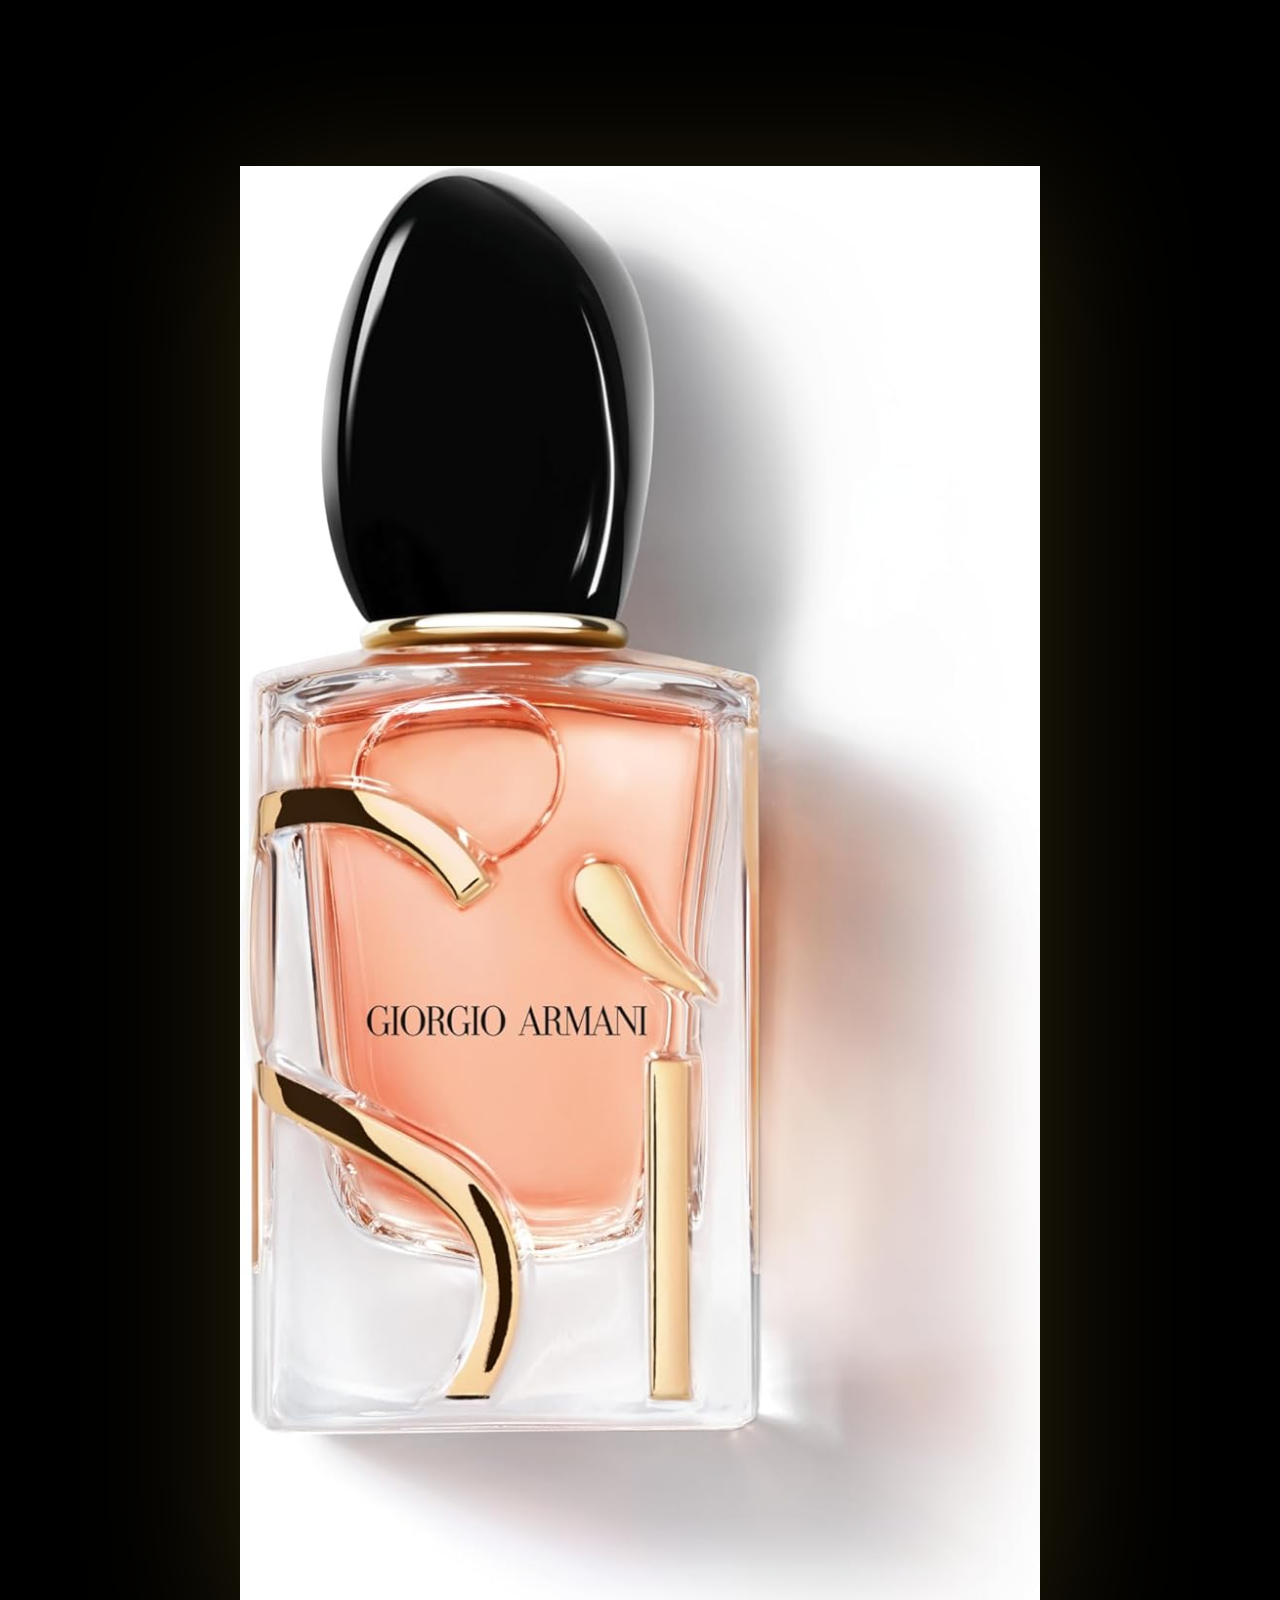
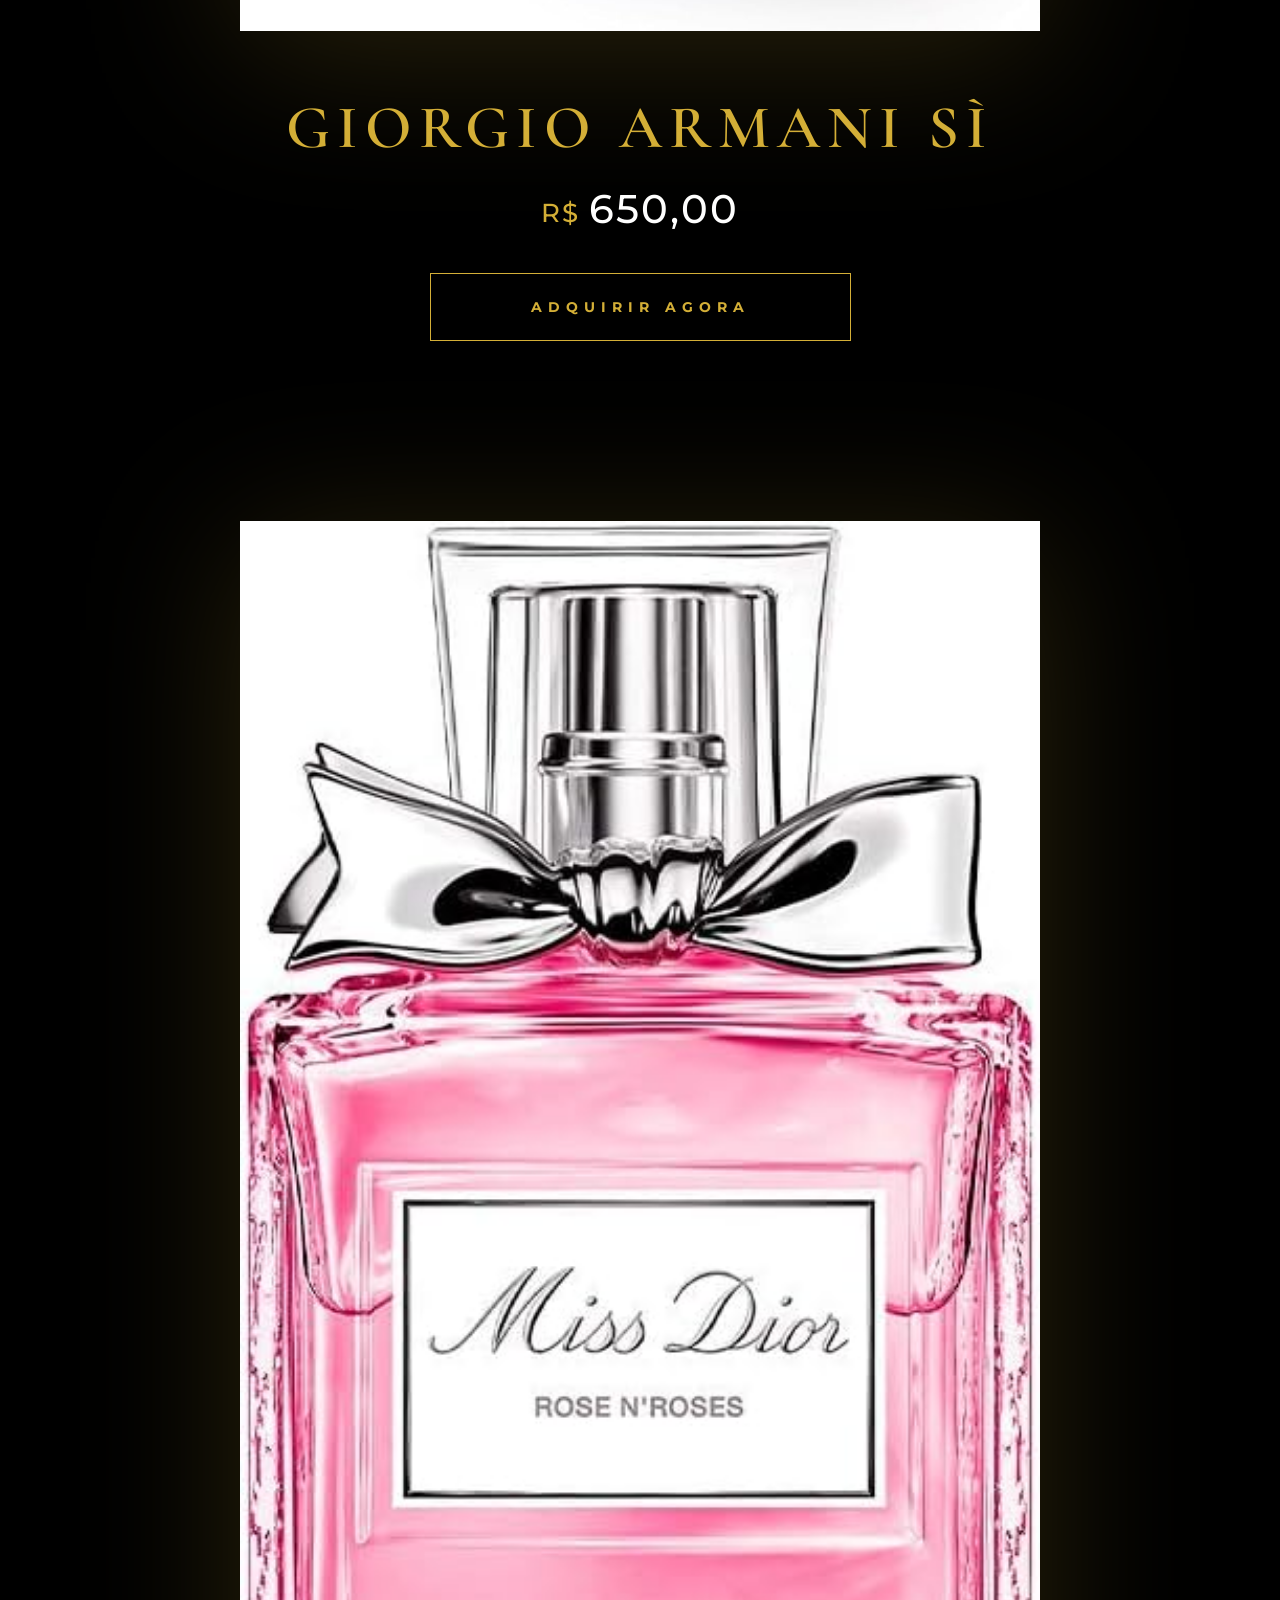
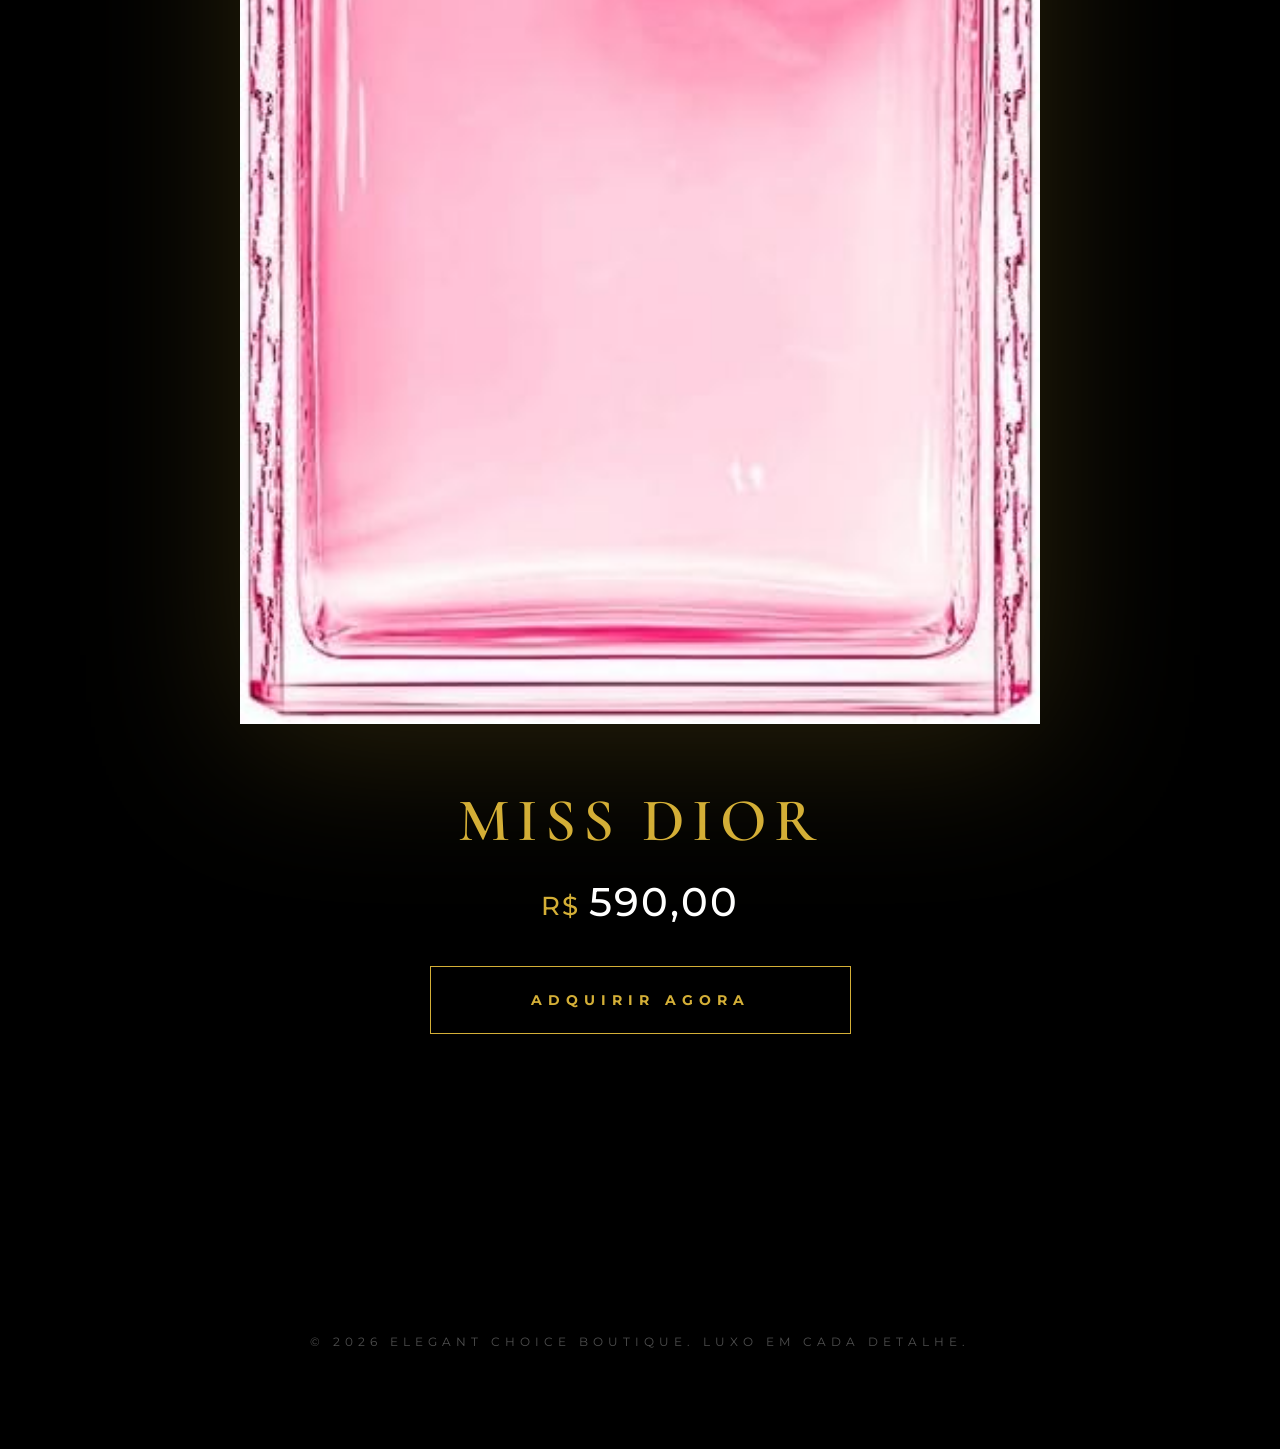
==== commit 2eb3468f: "feat: boutique master finalizada com preços e equilíbrio" ====
--- a/index.html
+++ b/index.html
@@ -19,36 +19,42 @@
         <div class="product-card">
             <img src="img/olympea.png" alt="Paco Rabanne Olympēa">
             <h3>PACO RABANNE OLYMPĒA</h3>
+            <p class="price">530,00</p>
             <a href="https://amzn.to/46x2M87" target="_blank" class="luxury-btn">ADQUIRIR AGORA</a>
         </div>
 
         <div class="product-card">
             <img src="img/idole.png" alt="Lancôme Idôle">
             <h3>LANCÔME IDÔLE</h3>
+            <p class="price">549,90</p>
             <a href="https://www.amazon.com.br/dp/B07V2B29N8" target="_blank" class="luxury-btn">ADQUIRIR AGORA</a>
         </div>
 
         <div class="product-card">
             <img src="img/scandal.png" alt="Scandal">
             <h3>SCANDAL LE PARFUM</h3>
+            <p class="price">689,00</p>
             <a href="https://www.amazon.com.br/dp/B09C5R8F3H" target="_blank" class="luxury-btn">ADQUIRIR AGORA</a>
         </div>
 
         <div class="product-card">
             <img src="img/la-vie.png" alt="La Vie Est Belle">
             <h3>LA VIE EST BELLE</h3>
+            <p class="price">580,00</p>
             <a href="https://www.amazon.com.br/dp/B009L72I9U" target="_blank" class="luxury-btn">ADQUIRIR AGORA</a>
         </div>
 
         <div class="product-card">
             <img src="img/si-intense.png" alt="Si Intense">
             <h3>GIORGIO ARMANI SÌ</h3>
+            <p class="price">650,00</p>
             <a href="https://www.amazon.com.br/dp/B08VJCZ8V9" target="_blank" class="luxury-btn">ADQUIRIR AGORA</a>
         </div>
 
         <div class="product-card">
             <img src="img/miss-dior.png" alt="Miss Dior">
             <h3>MISS DIOR</h3>
+            <p class="price">590,00</p>
             <a href="https://www.amazon.com.br/dp/B09C2M57Y9" target="_blank" class="luxury-btn">ADQUIRIR AGORA</a>
         </div>
     </main>
@@ -58,4 +64,4 @@
     </footer>
 
 </body>
-</html>
+</html>
--- a/style.css
+++ b/style.css
@@ -1,76 +1,116 @@
-:root {
-    --gold: #D4AF37;
-    --black-matte: #121212;
-    --dark-gray: #1a1a1a;
+* { margin: 0; padding: 0; box-sizing: border-box; }
+
+body {
+    background-color: #000000;
+    color: #ffffff;
+    font-family: 'Montserrat', sans-serif;
+    text-align: center;
+    overflow-x: hidden;
 }
 
-body {
-    background-color: var(--black-matte);
-    color: white;
-    font-family: 'Montserrat', sans-serif;
-    margin: 0;
-}
-
-.header {
-    text-align: center;
-    padding: 60px 20px;
-    background: linear-gradient(to bottom, #000, var(--black-matte));
-}
+.header { padding: 120px 20px 80px; }
 
 h1 {
     font-family: 'Cormorant Garamond', serif;
-    font-size: 3.5rem;
-    color: var(--gold);
-    letter-spacing: 5px;
-    margin: 0;
+    font-size: clamp(3rem, 12vw, 6.5rem);
+    color: #D4AF37;
+    letter-spacing: 20px;
+    font-weight: 700;
+    text-transform: uppercase;
 }
 
-.divider-line {
-    width: 100px;
-    height: 2px;
-    background-color: var(--gold);
-    margin: 20px auto;
+.gold-line {
+    width: 150px;
+    height: 1px;
+    background-color: #D4AF37;
+    margin: 40px auto;
+    opacity: 0.6;
 }
 
-.grid-container {
-    display: grid;
-    grid-template-columns: repeat(auto-fit, minmax(300px, 1fr));
-    gap: 30px;
-    padding: 40px;
-    max-width: 1200px;
-    margin: auto;
+.subtitle {
+    letter-spacing: 10px;
+    font-size: 0.9rem;
+    opacity: 0.5;
+    text-transform: uppercase;
+}
+
+.showcase {
+    display: flex;
+    flex-direction: column;
+    gap: 180px;
+    padding-bottom: 200px;
 }
 
 .product-card {
-    background-color: var(--dark-gray);
-    border: 1px solid #333;
-    padding: 30px;
-    text-align: center;
-    transition: transform 0.3s;
+    width: 100%;
+    display: flex;
+    flex-direction: column;
+    align-items: center;
+    padding: 0 20px;
 }
 
-.product-card:hover {
-    border-color: var(--gold);
-    transform: translateY(-10px);
+/* FOTOS MONUMENTAIS */
+.product-card img {
+    width: 100%;
+    max-width: 800px;
+    height: auto;
+    filter: drop-shadow(0 20px 80px rgba(212, 175, 55, 0.2));
+    transition: transform 1s ease;
 }
 
-.product-image {
-    max-width: 200px;
-    height: auto;
-    margin-bottom: 20px;
+/* Equilíbrio Visual: Scandal e Olympea um pouco maiores para compensar altura do Idole */
+.product-card:nth-child(1) img,
+.product-card:nth-child(3) img {
+    transform: scale(1.1);
 }
 
-.btn-luxury {
-    display: inline-block;
-    padding: 12px 30px;
-    border: 1px solid var(--gold);
-    color: var(--gold);
-    text-decoration: none;
-    font-weight: bold;
-    margin-top: 20px;
+.product-card:hover img {
+    transform: scale(1.15);
 }
 
-.btn-luxury:hover {
-    background-color: var(--gold);
-    color: black;
+h3 {
+    font-family: 'Cormorant Garamond', serif;
+    font-size: clamp(2.2rem, 8vw, 3.8rem);
+    color: #D4AF37;
+    margin: 60px 0 20px;
+    letter-spacing: 7px;
+    font-weight: 600;
 }
+
+/* PREÇO MASTER */
+.price {
+    font-family: 'Montserrat', sans-serif;
+    font-size: 2.5rem;
+    color: #ffffff;
+    font-weight: 500;
+    margin-bottom: 40px;
+    letter-spacing: 2px;
+}
+
+.price::before {
+    content: "R$ ";
+    color: #D4AF37;
+    font-size: 1.6rem;
+    vertical-align: middle;
+}
+
+.luxury-btn {
+    display: inline-block;
+    padding: 25px 100px;
+    border: 1px solid #D4AF37;
+    color: #D4AF37;
+    text-decoration: none;
+    font-weight: 700;
+    font-size: 0.85rem;
+    letter-spacing: 6px;
+    text-transform: uppercase;
+    transition: all 0.5s ease;
+}
+
+.luxury-btn:hover {
+    background-color: #D4AF37;
+    color: #000;
+    box-shadow: 0 0 50px rgba(212, 175, 55, 0.5);
+}
+
+.footer { padding: 100px; opacity: 0.3; font-size: 0.75rem; letter-spacing: 5px; }
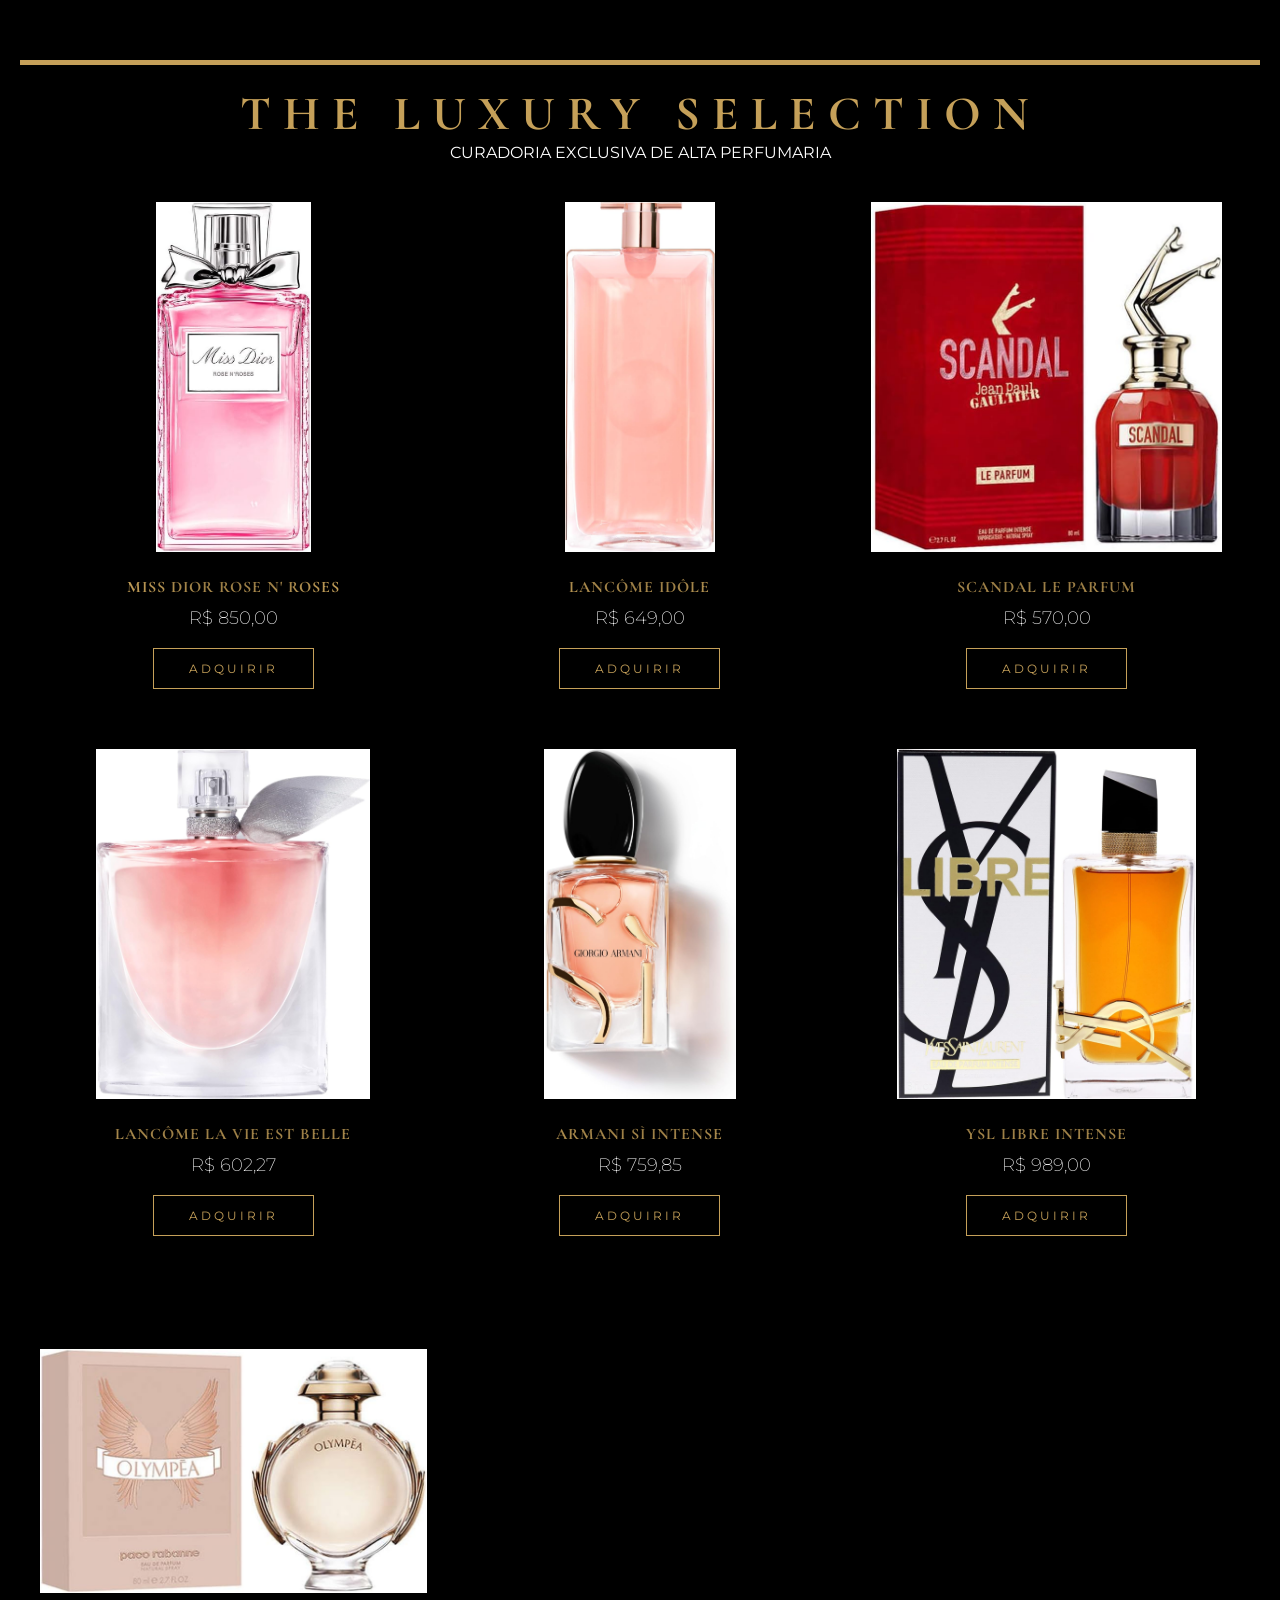
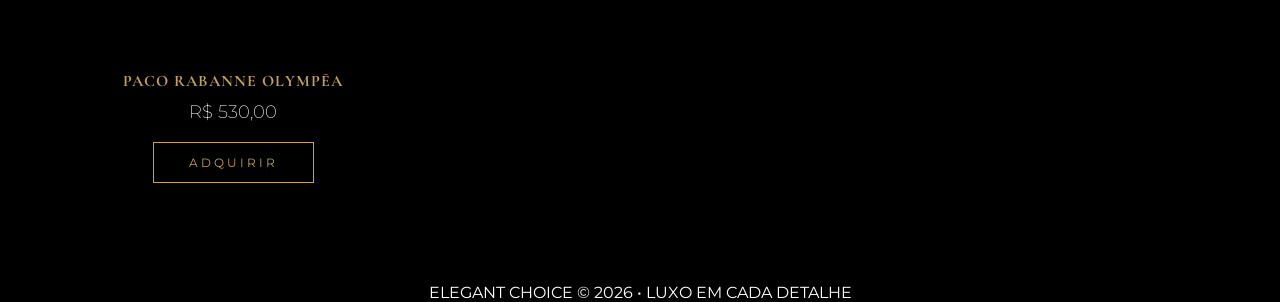
==== commit d0618c20: "fix: preços finais travados antes da oscilação do mercado" ====
--- a/index.html
+++ b/index.html
@@ -3,64 +3,85 @@
 <head>
     <meta charset="UTF-8">
     <meta name="viewport" content="width=device-width, initial-scale=1.0">
-    <title>Elegant Choice | Boutique Premium</title>
+    <title>Elegant Choice | The Luxury Selection</title>
     <link rel="stylesheet" href="style.css">
-    <link href="https://fonts.googleapis.com/css2?family=Cormorant+Garamond:wght@600;700&family=Montserrat:wght@300;500;700&display=swap" rel="stylesheet">
+    <link href="https://fonts.googleapis.com/css2?family=Cormorant+Garamond:wght@600&family=Montserrat:wght@200;400&display=swap" rel="stylesheet">
 </head>
 <body>
 
-    <header class="header">
-        <h1>ELEGANT CHOICE</h1>
-        <div class="gold-line"></div>
-        <p class="subtitle">EXPERIÊNCIA OLFATIVA MONUMENTAL</p>
+    <header class="main-header">
+        <div class="luxury-bar"></div>
+        <h1>THE LUXURY SELECTION</h1>
+        <p class="subtitle">CURADORIA EXCLUSIVA DE ALTA PERFUMARIA</p>
     </header>
 
-    <main class="showcase">
-        <div class="product-card">
-            <img src="img/olympea.png" alt="Paco Rabanne Olympēa">
-            <h3>PACO RABANNE OLYMPĒA</h3>
-            <p class="price">530,00</p>
-            <a href="https://amzn.to/46x2M87" target="_blank" class="luxury-btn">ADQUIRIR AGORA</a>
+    <main class="showcase-container">
+        <div class="perfume-card">
+            <div class="image-box">
+                <img src="img/miss-dior.png" alt="Miss Dior Rose N' Roses">
+            </div>
+            <h3>MISS DIOR ROSE N' ROSES</h3>
+            <p class="price">R$ 850,00</p>
+            <a href="https://amzn.to/4sdp4nG" target="_blank" class="buy-btn">ADQUIRIR</a>
         </div>
 
-        <div class="product-card">
-            <img src="img/idole.png" alt="Lancôme Idôle">
+        <div class="perfume-card">
+            <div class="image-box">
+                <img src="img/idole.png" alt="Lancôme Idôle">
+            </div>
             <h3>LANCÔME IDÔLE</h3>
-            <p class="price">549,90</p>
-            <a href="https://www.amazon.com.br/dp/B07V2B29N8" target="_blank" class="luxury-btn">ADQUIRIR AGORA</a>
+            <p class="price">R$ 649,00</p>
+            <a href="https://amzn.to/4aGzW7K" target="_blank" class="buy-btn">ADQUIRIR</a>
         </div>
 
-        <div class="product-card">
-            <img src="img/scandal.png" alt="Scandal">
+        <div class="perfume-card">
+            <div class="image-box">
+                <img src="img/scandal.png" alt="Scandal Le Parfum">
+            </div>
             <h3>SCANDAL LE PARFUM</h3>
-            <p class="price">689,00</p>
-            <a href="https://www.amazon.com.br/dp/B09C5R8F3H" target="_blank" class="luxury-btn">ADQUIRIR AGORA</a>
+            <p class="price">R$ 570,00</p>
+            <a href="https://amzn.to/4r0dNGf" target="_blank" class="buy-btn">ADQUIRIR</a>
         </div>
 
-        <div class="product-card">
-            <img src="img/la-vie.png" alt="La Vie Est Belle">
-            <h3>LA VIE EST BELLE</h3>
-            <p class="price">580,00</p>
-            <a href="https://www.amazon.com.br/dp/B009L72I9U" target="_blank" class="luxury-btn">ADQUIRIR AGORA</a>
+        <div class="perfume-card">
+            <div class="image-box">
+                <img src="img/la-vie.png" alt="Lancôme La Vie Est Belle">
+            </div>
+            <h3>LANCÔME LA VIE EST BELLE</h3>
+            <p class="price">R$ 602,27</p>
+            <a href="https://amzn.to/4u0hZbO" target="_blank" class="buy-btn">ADQUIRIR</a>
         </div>
 
-        <div class="product-card">
-            <img src="img/si-intense.png" alt="Si Intense">
-            <h3>GIORGIO ARMANI SÌ</h3>
-            <p class="price">650,00</p>
-            <a href="https://www.amazon.com.br/dp/B08VJCZ8V9" target="_blank" class="luxury-btn">ADQUIRIR AGORA</a>
+        <div class="perfume-card">
+            <div class="image-box">
+                <img src="img/si-intense.png" alt="Armani Sì Intense">
+            </div>
+            <h3>ARMANI SÌ INTENSE</h3>
+            <p class="price">R$ 759,85</p>
+            <a href="https://amzn.to/4l0inmt" target="_blank" class="buy-btn">ADQUIRIR</a>
         </div>
 
-        <div class="product-card">
-            <img src="img/miss-dior.png" alt="Miss Dior">
-            <h3>MISS DIOR</h3>
-            <p class="price">590,00</p>
-            <a href="https://www.amazon.com.br/dp/B09C2M57Y9" target="_blank" class="luxury-btn">ADQUIRIR AGORA</a>
+        <div class="perfume-card">
+            <div class="image-box">
+                <img src="img/libre.jpg" alt="Libre Intense YSL">
+            </div>
+            <h3>YSL LIBRE INTENSE</h3>
+            <p class="price">R$ 989,00</p>
+            <a href="https://amzn.to/4075fm0" target="_blank" class="buy-btn">ADQUIRIR</a>
+        </div>
+
+        <div class="perfume-card">
+            <div class="image-box">
+                <img src="img/olympea.png" alt="Paco Rabanne Olympēa">
+            </div>
+            <h3>PACO RABANNE OLYMPĒA</h3>
+            <p class="price">R$ 530,00</p>
+            <a href="https://amzn.to/46x2M87" target="_blank" class="buy-btn">ADQUIRIR</a>
         </div>
     </main>
 
-    <footer class="footer">
-        <p>&copy; 2026 ELEGANT CHOICE BOUTIQUE. LUXO EM CADA DETALHE.</p>
+    <footer class="main-footer">
+        <p>ELEGANT CHOICE &copy; 2026 • LUXO EM CADA DETALHE</p>
     </footer>
 
 </body>
--- a/style.css
+++ b/style.css
@@ -1,116 +1,74 @@
 * { margin: 0; padding: 0; box-sizing: border-box; }
+body { background-color: #000; color: #fff; font-family: 'Montserrat', sans-serif; text-align: center; }
 
-body {
-    background-color: #000000;
-    color: #ffffff;
-    font-family: 'Montserrat', sans-serif;
-    text-align: center;
-    overflow-x: hidden;
-}
-
-.header { padding: 120px 20px 80px; }
+.luxury-bar { width: 100%; height: 5px; background: #C5A059; margin-bottom: 20px; }
+.main-header { padding: 60px 20px 40px; }
 
 h1 {
     font-family: 'Cormorant Garamond', serif;
-    font-size: clamp(3rem, 12vw, 6.5rem);
-    color: #D4AF37;
-    letter-spacing: 20px;
-    font-weight: 700;
+    font-size: 3rem;
+    color: #C5A059;
+    letter-spacing: 12px;
     text-transform: uppercase;
 }
 
-.gold-line {
-    width: 150px;
-    height: 1px;
-    background-color: #D4AF37;
-    margin: 40px auto;
-    opacity: 0.6;
+.showcase-container {
+    display: grid;
+    grid-template-columns: repeat(3, 1fr);
+    gap: 60px 20px;
+    max-width: 1300px;
+    margin: 0 auto;
+    padding: 0 40px 100px;
 }
 
-.subtitle {
-    letter-spacing: 10px;
-    font-size: 0.9rem;
-    opacity: 0.5;
-    text-transform: uppercase;
-}
-
-.showcase {
-    display: flex;
-    flex-direction: column;
-    gap: 180px;
-    padding-bottom: 200px;
-}
-
-.product-card {
-    width: 100%;
+.perfume-card {
     display: flex;
     flex-direction: column;
     align-items: center;
-    padding: 0 20px;
 }
 
-/* FOTOS MONUMENTAIS */
-.product-card img {
+/* O SEGREDO DO TAMANHO: 350px de altura garantidos */
+.image-box {
     width: 100%;
-    max-width: 800px;
-    height: auto;
-    filter: drop-shadow(0 20px 80px rgba(212, 175, 55, 0.2));
-    transition: transform 1s ease;
+    height: 350px; 
+    display: flex;
+    align-items: center;
+    justify-content: center;
+    margin-bottom: 25px;
 }
 
-/* Equilíbrio Visual: Scandal e Olympea um pouco maiores para compensar altura do Idole */
-.product-card:nth-child(1) img,
-.product-card:nth-child(3) img {
-    transform: scale(1.1);
+.image-box img {
+    max-height: 100%;
+    max-width: 100%;
+    object-fit: contain;
+    filter: drop-shadow(0 15px 30px rgba(0,0,0,0.8));
+    transition: transform 0.4s ease;
 }
 
-.product-card:hover img {
-    transform: scale(1.15);
-}
+.perfume-card:hover img { transform: scale(1.05); }
 
 h3 {
     font-family: 'Cormorant Garamond', serif;
-    font-size: clamp(2.2rem, 8vw, 3.8rem);
-    color: #D4AF37;
-    margin: 60px 0 20px;
-    letter-spacing: 7px;
-    font-weight: 600;
+    font-size: 1rem;
+    color: #C5A059;
+    letter-spacing: 1px;
+    margin-bottom: 10px;
 }
 
-/* PREÇO MASTER */
-.price {
-    font-family: 'Montserrat', sans-serif;
-    font-size: 2.5rem;
-    color: #ffffff;
-    font-weight: 500;
-    margin-bottom: 40px;
-    letter-spacing: 2px;
+.price { font-size: 1.1rem; font-weight: 200; margin-bottom: 20px; }
+
+.buy-btn {
+    display: inline-block;
+    padding: 12px 35px;
+    border: 1px solid #C5A059;
+    color: #C5A059 !important;
+    text-decoration: none;
+    font-size: 0.75rem;
+    letter-spacing: 3px;
+    text-transform: uppercase;
+    transition: 0.3s;
 }
 
-.price::before {
-    content: "R$ ";
-    color: #D4AF37;
-    font-size: 1.6rem;
-    vertical-align: middle;
-}
+.buy-btn:hover { background: #C5A059; color: #000 !important; }
 
-.luxury-btn {
-    display: inline-block;
-    padding: 25px 100px;
-    border: 1px solid #D4AF37;
-    color: #D4AF37;
-    text-decoration: none;
-    font-weight: 700;
-    font-size: 0.85rem;
-    letter-spacing: 6px;
-    text-transform: uppercase;
-    transition: all 0.5s ease;
-}
-
-.luxury-btn:hover {
-    background-color: #D4AF37;
-    color: #000;
-    box-shadow: 0 0 50px rgba(212, 175, 55, 0.5);
-}
-
-.footer { padding: 100px; opacity: 0.3; font-size: 0.75rem; letter-spacing: 5px; }+@media (max-width: 1000px) { .showcase-container { grid-template-columns: 1fr; } }
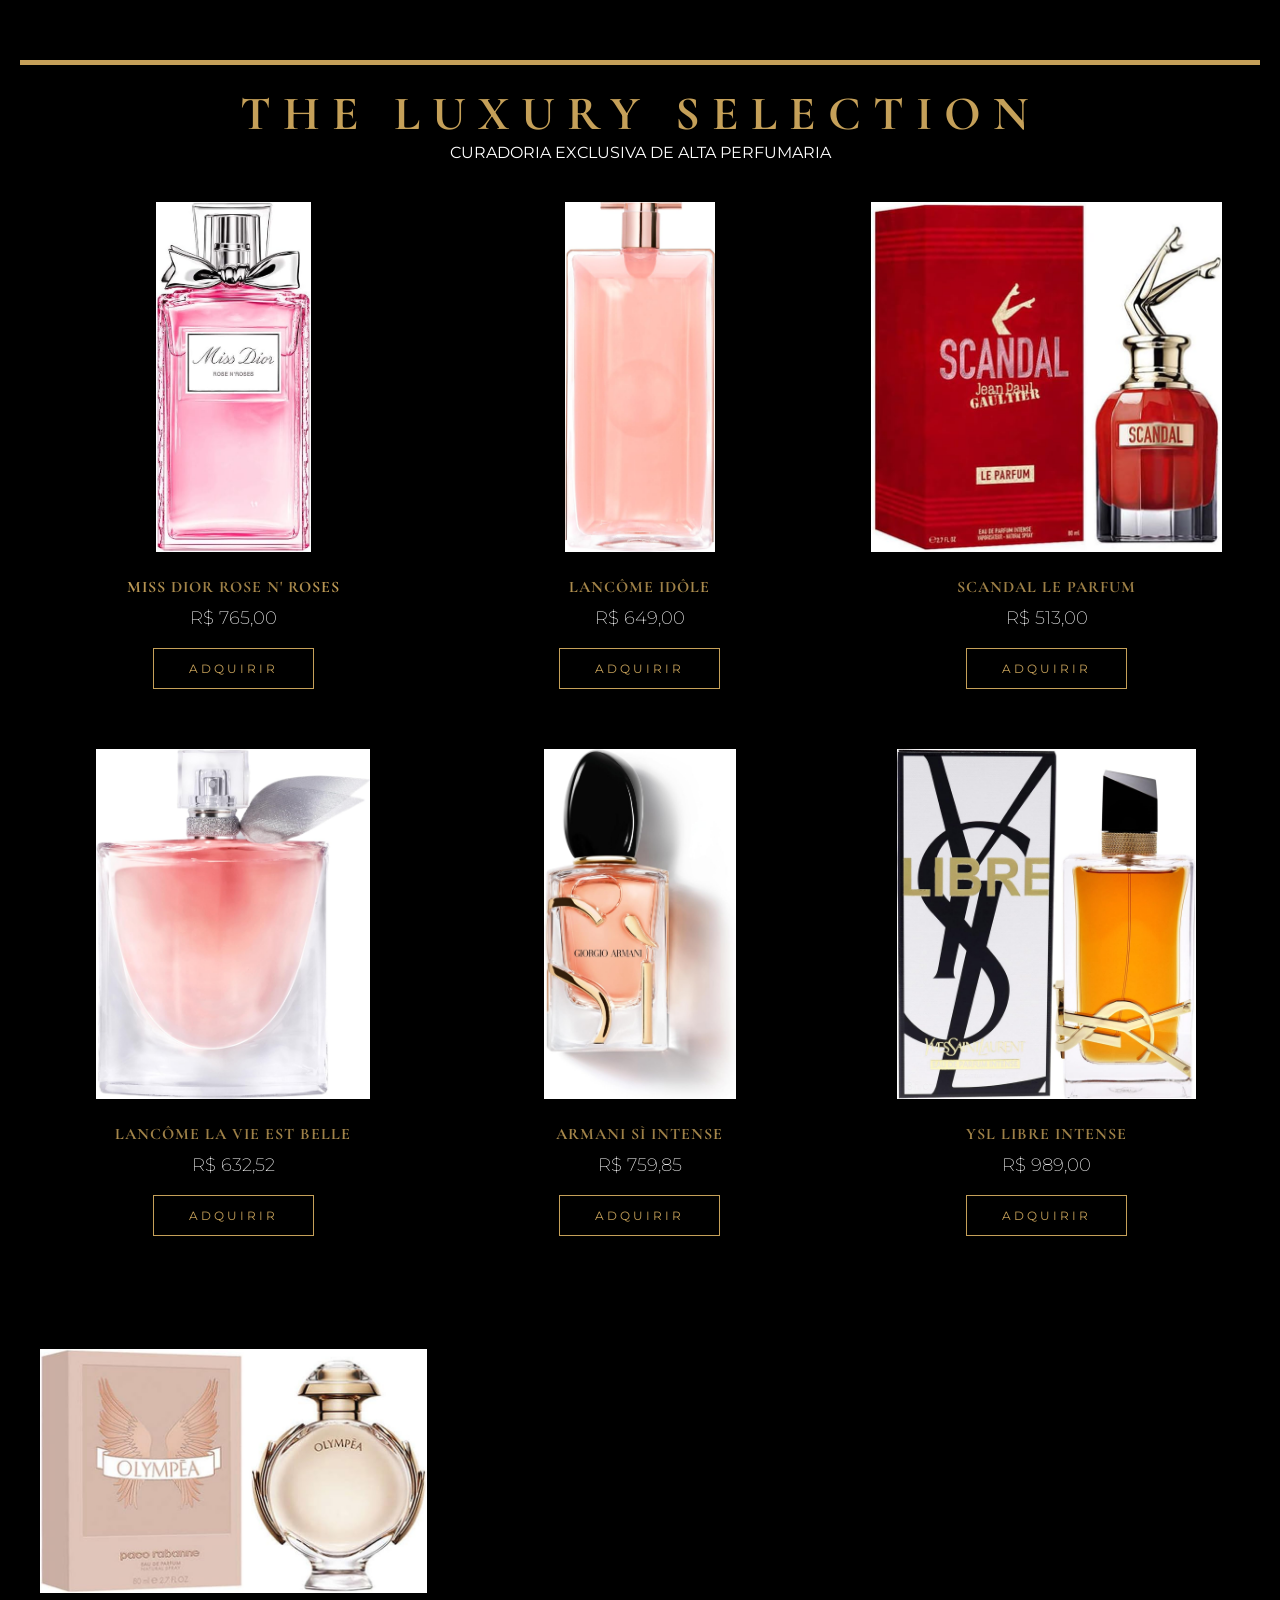
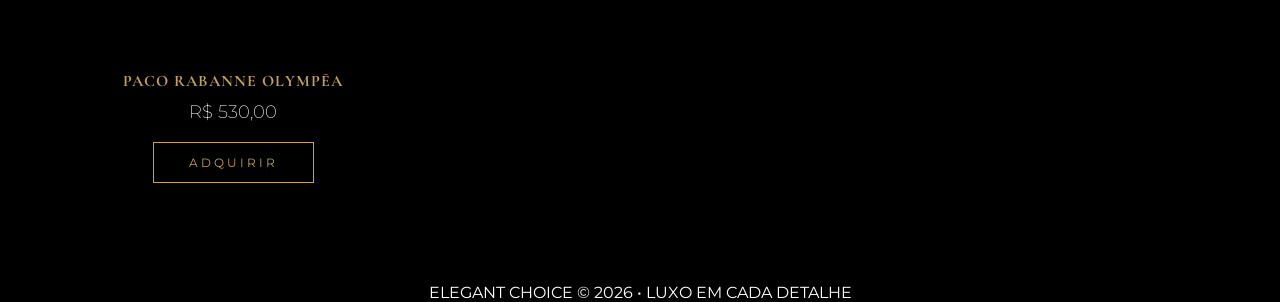
==== commit 2ff56c80: "Preços dos perfumes e ambiente tech atualizados" ====
--- a/index.html
+++ b/index.html
@@ -21,7 +21,7 @@
                 <img src="img/miss-dior.png" alt="Miss Dior Rose N' Roses">
             </div>
             <h3>MISS DIOR ROSE N' ROSES</h3>
-            <p class="price">R$ 850,00</p>
+            <p class="price">R$ 765,00</p>
             <a href="https://amzn.to/4sdp4nG" target="_blank" class="buy-btn">ADQUIRIR</a>
         </div>
 
@@ -39,7 +39,7 @@
                 <img src="img/scandal.png" alt="Scandal Le Parfum">
             </div>
             <h3>SCANDAL LE PARFUM</h3>
-            <p class="price">R$ 570,00</p>
+            <p class="price">R$ 513,00</p>
             <a href="https://amzn.to/4r0dNGf" target="_blank" class="buy-btn">ADQUIRIR</a>
         </div>
 
@@ -48,7 +48,7 @@
                 <img src="img/la-vie.png" alt="Lancôme La Vie Est Belle">
             </div>
             <h3>LANCÔME LA VIE EST BELLE</h3>
-            <p class="price">R$ 602,27</p>
+            <p class="price">R$ 632,52</p>
             <a href="https://amzn.to/4u0hZbO" target="_blank" class="buy-btn">ADQUIRIR</a>
         </div>
 
@@ -79,7 +79,7 @@
             <a href="https://amzn.to/46x2M87" target="_blank" class="buy-btn">ADQUIRIR</a>
         </div>
     </main>
-
+    <script async defer src="//assets.pinterest.com/js/pinit.js"></script>
     <footer class="main-footer">
         <p>ELEGANT CHOICE &copy; 2026 • LUXO EM CADA DETALHE</p>
     </footer>
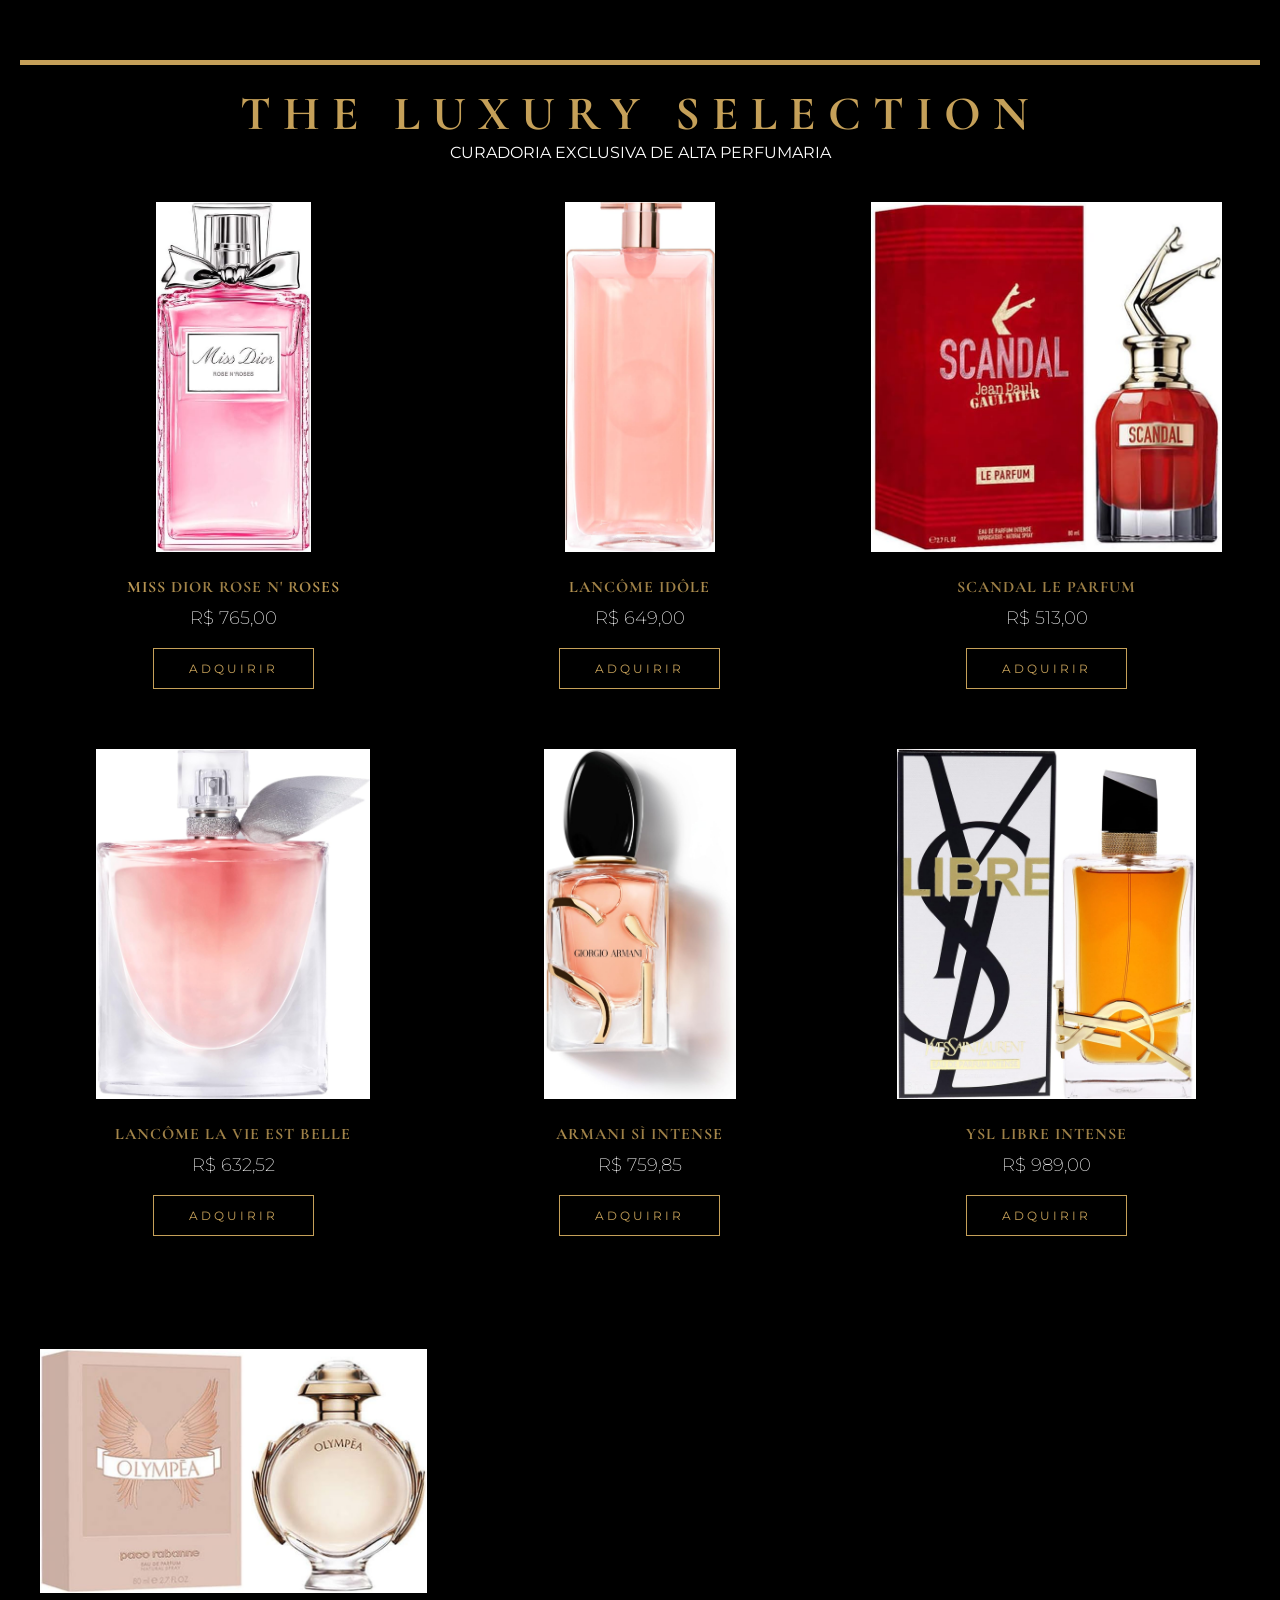
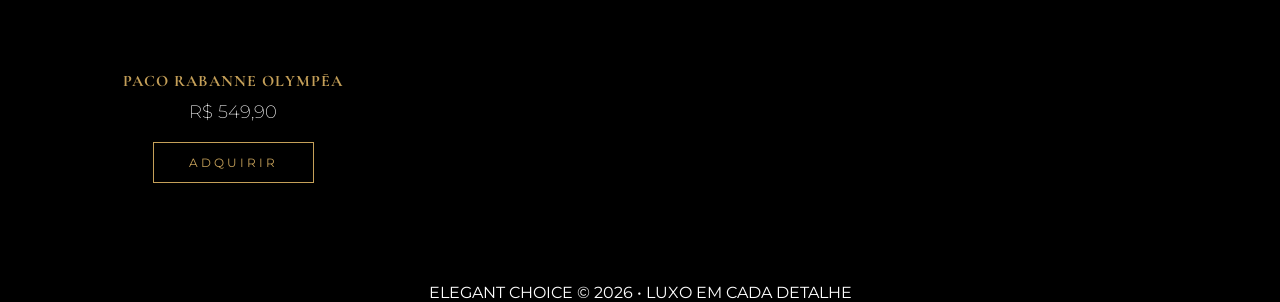
==== commit 7b619438: "Inclusão do Paco Rabanne e ajuste final de vitrine" ====
--- a/index.html
+++ b/index.html
@@ -75,7 +75,7 @@
                 <img src="img/olympea.png" alt="Paco Rabanne Olympēa">
             </div>
             <h3>PACO RABANNE OLYMPĒA</h3>
-            <p class="price">R$ 530,00</p>
+            <p class="price">R$ 549,90</p>
             <a href="https://amzn.to/46x2M87" target="_blank" class="buy-btn">ADQUIRIR</a>
         </div>
     </main>
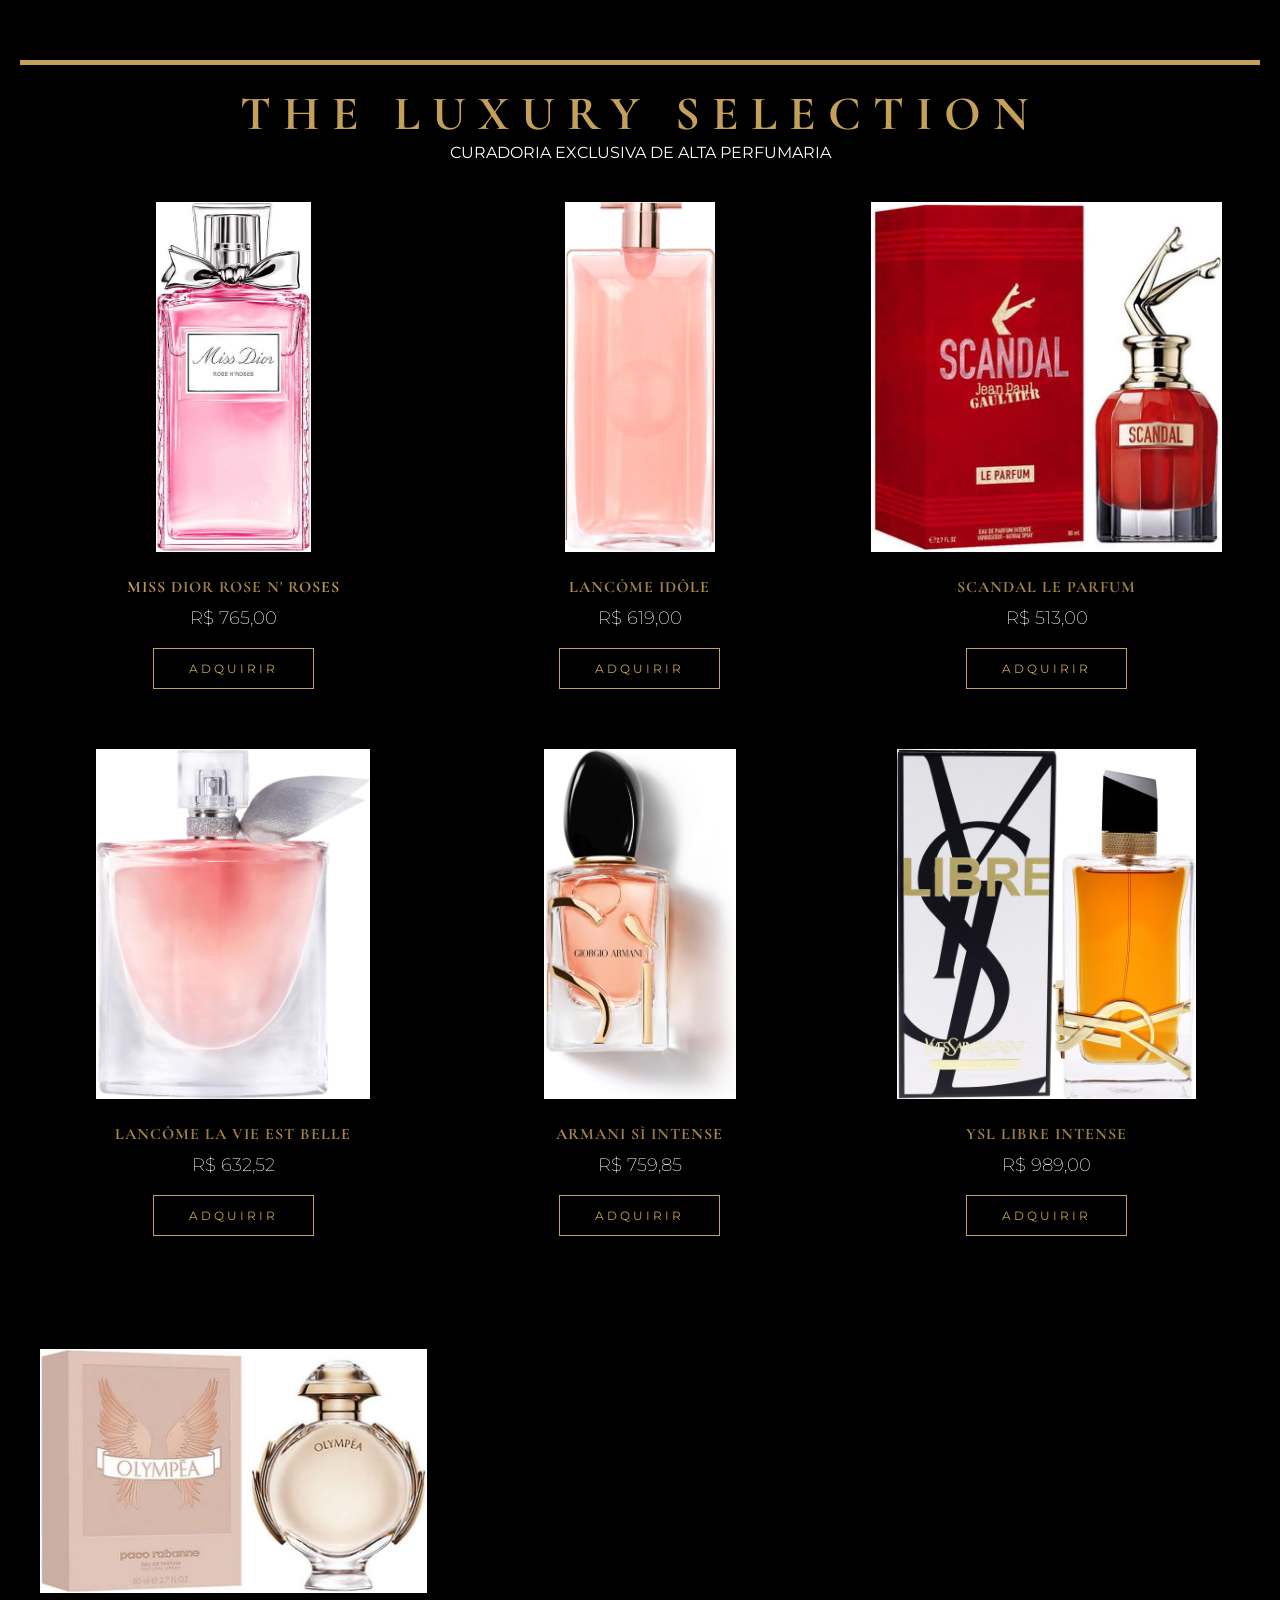
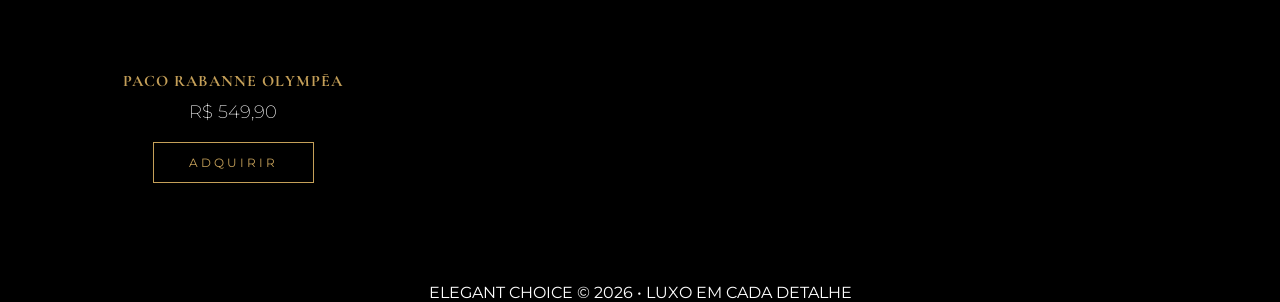
==== commit b689ff5b: "Update: Ajuste de preço Lancôme Idôle para conformidade" ====
--- a/index.html
+++ b/index.html
@@ -30,7 +30,7 @@
                 <img src="img/idole.png" alt="Lancôme Idôle">
             </div>
             <h3>LANCÔME IDÔLE</h3>
-            <p class="price">R$ 649,00</p>
+            <p class="price">R$ 619,00</p>
             <a href="https://amzn.to/4aGzW7K" target="_blank" class="buy-btn">ADQUIRIR</a>
         </div>
 
